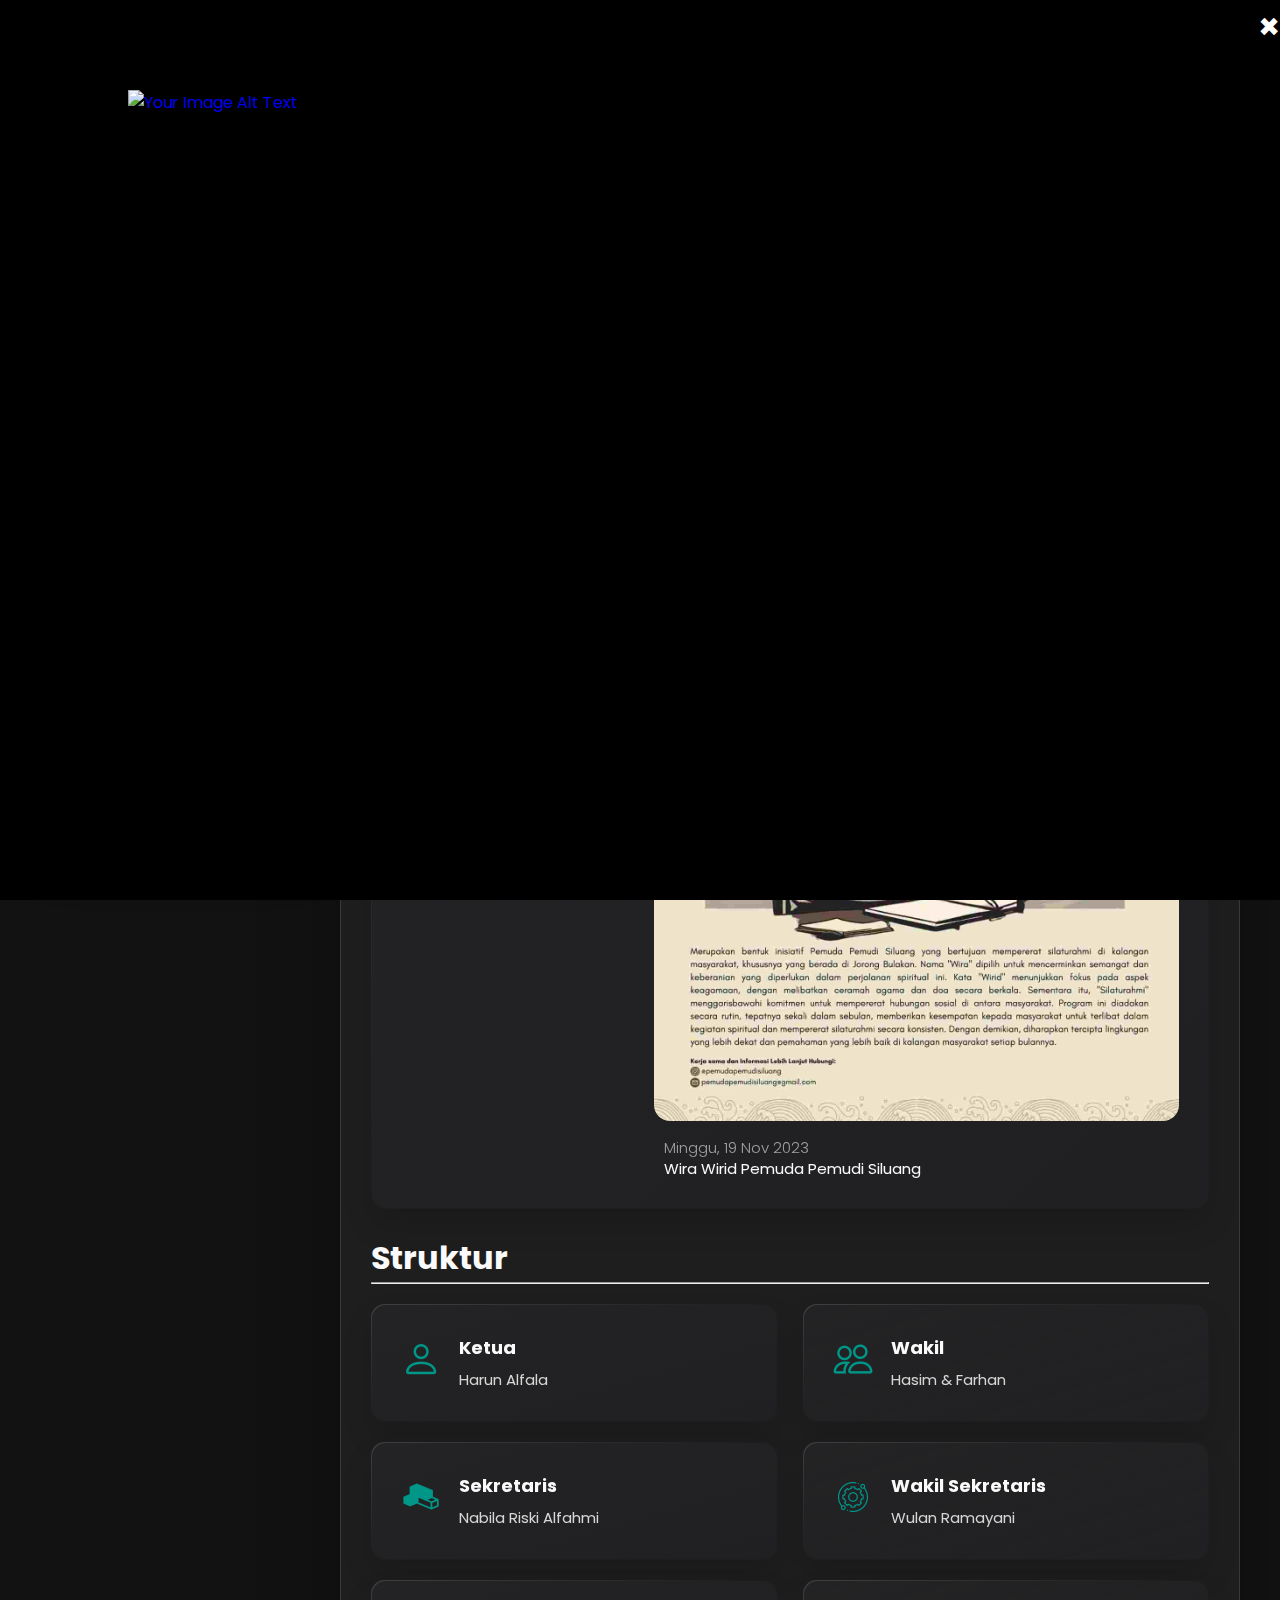
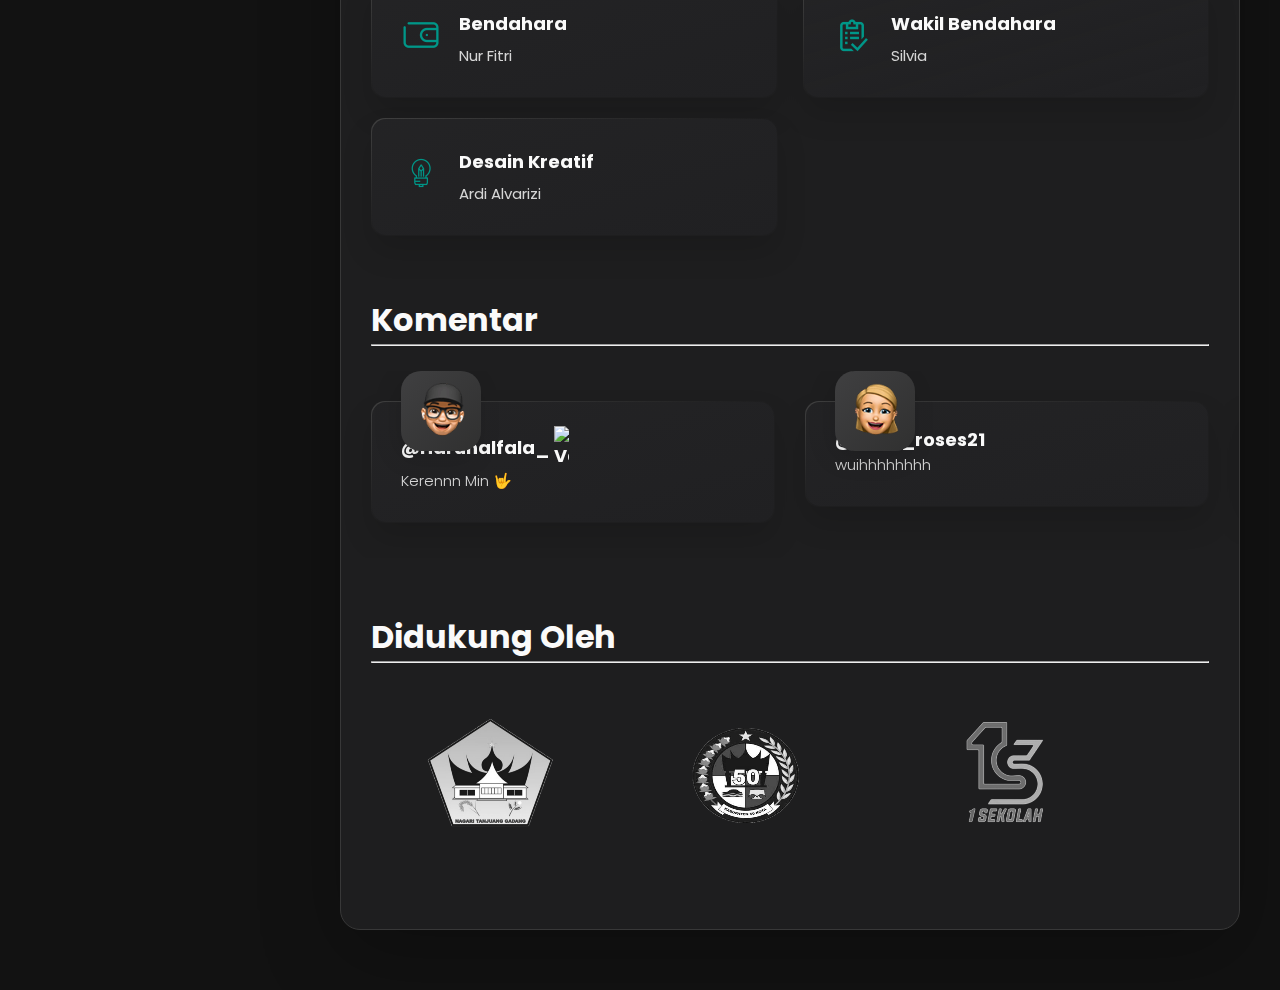
==== index.html @ c139a4d9 "harunalfala_.html" ====
<!DOCTYPE html>
<html lang="id">

<head>
  <meta charset="UTF-8">
  <meta http-equiv="X-UA-Compatible" content="IE=edge">
  <meta name="viewport" content="width=device-width, initial-scale=1.0">
  <title>Pemuda Pemudi Siluang</title>

  <!--
    - favicon
  -->
  <link rel="shortcut icon" href="./assets/images/logo/logo.ico" type="image/x-icon">

  <!--
    - custom css link
  -->
  <link rel="stylesheet" href="./assets/css/style.css">

  <!--
    - google font link
  -->
  <link rel="preconnect" href="https://fonts.googleapis.com">
  <link rel="preconnect" href="https://fonts.gstatic.com" crossorigin>
  <link href="https://fonts.googleapis.com/css2?family=Poppins:wght@300;400;500;600&display=swap" rel="stylesheet">
</head>

<body>


<!-- Create a video container -->
<div id="video-container" class="video-container">

  <!-- Add a close button -->
  <span id="close" class="close">×</span>

  <!-- Add an image element -->
  <a href="https://kitabisa.com/campaign/mss" target="_blank">
    <img id="image" class="image" src="https://blogger.googleusercontent.com/img/b/R29vZ2xl/AVvXsEjjoM3MtsavXMMDBsLrU3olJMRxfwCs9FbHtYDSdLEfMUBSasXCULqJawl7zQAV4ehVbwP7lX6mAVLT-pZHlEn9DMHRvY_udwvd-fEMbJbfWsupduNusrQI5i-x1SAt5EdE39EXW0t0c8a2twGRECP2_u_Gqz6Q2gG975MKR-JcnUDS7ekthEjy_g9DFgbF/s1280/20231102_015417(1).jpg" alt="Your Image Alt Text">
  </a>

</div>


  <!--
    - #MAIN
  -->

  <main>

    <!--
      - #SIDEBAR
    -->

    <aside class="sidebar" data-sidebar>

      <div class="sidebar-info">

        <figure class="avatar-box">
          <img src="./assets/images/logo/my-avatar.png" alt="IMG" width="80">
        </figure>

        <div class="info-content">
          <h1 class="name" title="Pemuda Pemudi Siluang">Pemuda Pemudi Siluang</h1>

          <p class="title">Organisasi Pemuda/i</p>
        </div>

        <button class="info_more-btn" data-sidebar-btn>
          <span>Show Contacts</span>

          <ion-icon name="chevron-down"></ion-icon>
        </button>

      </div>

      <div class="sidebar-info_more">

        <div class="separator"></div>

        <ul class="contacts-list">

          <li class="contact-item">

            <div class="icon-box">
              <ion-icon name="mail-outline"></ion-icon>
            </div>

            <div class="contact-info">
              <p class="contact-title">Email</p>

              <a href="mailto:pemudapemudisiluang@gmail.com" class="contact-link">pemudapemudisiluang@gmail.com</a>
            </div>

          </li>

          <li class="contact-item">

            <div class="icon-box">
              <ion-icon name="phone-portrait-outline"></ion-icon>
            </div>

            <div class="contact-info">
              <p class="contact-title">Contact</p>

              <a href="./assets/contact/contact.html" class="contact-link">Hubungi Kami? Klik disini!</a>
            </div>

          </li>
          
          <li class="contact-item">

            <div class="icon-box">
              <ion-icon name="code-slash"></ion-icon>
            </div>

            <div class="contact-info">
              <p class="contact-title">Version</p>

              <a href="./assets/update/update.html" class="contact-link">v2.4.1</a>
            </div>

          </li>

          <li class="contact-item">

            <div class="icon-box">
              <ion-icon name="location-outline"></ion-icon>
            </div>

            <div class="contact-info">
              <p class="contact-title">Location</p>

              <address>Siluang, Jorong Bulakan</address>
            </div>

          </li>

        </ul>

        <div class="separator"></div>

        <ul class="social-list">

          <li class="social-item">
            <a href="https://facebook.com/groups/164675449954487/" class="social-link">
              <ion-icon name="logo-facebook"></ion-icon>
            </a>
          </li>

          <li class="social-item">
            <a href="https://youtube.com/@PemudaPemudiSiluang?si=8k3tw0oJ8Kp6GWk8" class="social-link">
              <ion-icon name="logo-youtube"></ion-icon>
            </a>
          </li>

          <li class="social-item">
            <a href="https://instagram.com/pemudapemudisiluang" class="social-link">
              <ion-icon name="logo-instagram"></ion-icon>
            </a>
          </li>

        </ul>

      </div>

    </aside>





    <!--
      - #main-content
    -->

    <div class="main-content">

      <!--
        - #NAVBAR
      -->

      <nav class="navbar">

        <ul class="navbar-list">

          <li class="navbar-item">
            <button class="navbar-link  active" data-nav-link>Beranda</button>
          </li>

          <li class="navbar-item">
            <button class="navbar-link" data-nav-link>Visi Misi</button>
          </li>

          <li class="navbar-item">
            <button class="navbar-link" data-nav-link>Kegiatan</button>
          </li>

          <li class="navbar-item">
            <button class="navbar-link" data-nav-link>Donasi</button>
          </li>

          <li class="navbar-item">
            <button class="navbar-link" data-nav-link>Lainnya</button>
          </li>

        </ul>

      </nav>





      <!--
        - #ABOUT
      -->
      
      
      
      
      

      <article class="beranda  active" data-page="beranda">

        <header>
          <h2 class="h2 article-title">About</h2>
        </header>

        <section class="about-text">
          <p>
            Pemuda pemudi siluang adalah sebuah Organisasi kepemudaan yang berada di Dusun Siluang Jorong Bulakan.
          </p>

          <p>
            Organisasi kepemudaan ini bertujuan untuk menyatukan pemuda agar selalu aktif dan bermanfaat bagi masyarat dan orang banyak.
          </p>
        </section>

        <section class="pemuda/i">



      <!--
        - #For You
      -->
      
      
      
      
          <h2 class="h2 testimonials-title">For You!<hr></h2>
          
           <li class="service-item">
<div class="user-info-container">
  <img src="./assets/images/pp/pp-1.png" alt="Profil" class="profile-img" width="50" height="50">
  <div class="admin-info">
    <h4 class="h4 testimonials-item-title" data-testimonials-title>
      @ardialvarizi_
      <span class="verified-icon" data-testimonials-verified>
        <!-- Ganti dengan gambar dari URL -->
        <img src="https://blogger.googleusercontent.com/img/b/R29vZ2xl/AVvXsEiI_rJ5L9jTK00GglwR8ycIaEcqVnMLf2V4DeQzFB8m5sOoaeefIOHOVMP0QLZtciMqWfCm6VJalNUx07ek3a8A_COVObbdsKmipFxbsynEISs7jgnUEczGk9ZGShPoSs2uCNm8FxXmPPa91_UKSUqJ70z7QREYBbLK7gg8SvNlrwzYNGo3XSPT3qkUIjTH/s210/1699880143985.png" alt="Verified">
      </span>
    </h4>
    <!-- Teks Admin -->
    <p class="admin-text">Kreatif</p>
  </div>
  </div><br/>
             
<div class="project-item  active" data-filter-item data-category="keagamaan">
              <a href="assets/post/post-1.html">

                <figure class="project-img">
                  <div class="project-item-icon-box">
                    <ion-icon name="eye-outline"></ion-icon>
                  </div>

                  <img src="./assets/images/thum-1.jpg" alt="brawlhalla" loading="lazy">
                </figure>
              
              <p class="project-category">Minggu, 19 Nov 2023</p>

                <h3 class="project-title">Wira Wirid Pemuda Pemudi Siluang</h3>

              </a></li>
            <br/>
            
            
        <!--
          - service
        -->

        <section class="service">

          <h2 class="h2 service-title">Struktur<hr></h2>

          <ul class="service-list">

            <li class="service-item">

              <div class="service-icon-box">
                <img src="./assets/images/ic/icon-design.png
                " alt="design icon" width="40">
              </div>

              <div class="service-content-box">
                <h4 class="h4 service-item-title">Ketua</h4>

                <p class="service-item-text">
                  Harun Alfala
                </p>
              </div>

            </li>

            <li class="service-item">

              <div class="service-icon-box">
                <img src="./assets/images/ic/icon-dev.png" alt="Web development icon" width="40">
              </div>

              <div class="service-content-box">
                <h4 class="h4 service-item-title">Wakil</h4>

                <p class="service-item-text">
                  Hasim & Farhan
                </p>
              </div>

            </li>

            <li class="service-item">

              <div class="service-icon-box">
                <img src="./assets/images/ic/icon-apn.png" alt="camera icon" width="40">
              </div>

              <div class="service-content-box">
                <h4 class="h4 service-item-title">Sekretaris</h4>

                <p class="service-item-text">
                 Nabila Riski Alfahmi
                </p>
              </div>

            </li>

            <li class="service-item">

              <div class="service-icon-box">
                <img src="./assets/images/ic/iconz-1.png" alt="camera icon" width="40">
              </div>

              <div class="service-content-box">
                <h4 class="h4 service-item-title">Wakil Sekretaris</h4>

                <p class="service-item-text">
                 Wulan Ramayani
                </p>
              </div>

            </li>

            <li class="service-item">

              <div class="service-icon-box">
                <img src="./assets/images/ic/icon-app.png" alt="mobile app icon" width="40">
              </div>

              <div class="service-content-box">
                <h4 class="h4 service-item-title">Bendahara</h4>

                <p class="service-item-text">
                  Nur Fitri
                </p>
              </div>

            </li>
            
            <li class="service-item">

              <div class="service-icon-box">
                <img src="./assets/images/ic/iconz-2.png" alt="mobile app icon" width="40">
              </div>

              <div class="service-content-box">
                <h4 class="h4 service-item-title"> Wakil Bendahara</h4>

                <p class="service-item-text">
                  Silvia
                </p>
              </div>
              
            <li class="service-item">

              <div class="service-icon-box">
                <img src="./assets/images/ic/iconz-3.png" alt="mobile app icon" width="40">
              </div>

              <div class="service-content-box">
                <h4 class="h4 service-item-title">Desain Kreatif</h4>

                <p class="service-item-text">
                  Ardi Alvarizi
                </p>
              </div>

            </li>

            </li>

          </ul>

        </section>
            
            
        <!--
          - Anggota
        -->
        

       
        <!--
          - Komentar
        -->

        <section class="testimonials">
          <br/><h2 class="h2 testimonials-title">Komentar<hr></h2>

          <ul class="testimonials-list has-scrollbar">

<li class="testimonials-item">
  <div class="content-card" data-testimonials-item>
    <figure class="testimonials-avatar-box">
      <img src="./assets/images/pp/pp-1.png" alt="PNG" width="60" data-testimonials-avatar>
    </figure>

    <h4 class="h4 testimonials-item-title" data-testimonials-title>
      @harunalfala_
      <span class="verified-icon" data-testimonials-verified>
        <!-- Ganti dengan gambar dari URL -->
        <img src="https://blogger.googleusercontent.com/img/b/R29vZ2xl/AVvXsEiI_rJ5L9jTK00GglwR8ycIaEcqVnMLf2V4DeQzFB8m5sOoaeefIOHOVMP0QLZtciMqWfCm6VJalNUx07ek3a8A_COVObbdsKmipFxbsynEISs7jgnUEczGk9ZGShPoSs2uCNm8FxXmPPa91_UKSUqJ70z7QREYBbLK7gg8SvNlrwzYNGo3XSPT3qkUIjTH/s210/1699880143985.png" alt="Verified">
      </span>
    </h4>

    <div class="testimonials-text" data-testimonials-text>
      <p>
        Kerennn Min 🤟
      </p>
    </div>
  </div>
</li>
            
            <li class="testimonials-item">
              <div class="content-card" data-testimonials-item>

                <figure class="testimonials-avatar-box">
                  <img src="./assets/images/pp/pp-2.png" alt="PNG" width="60" data-testimonials-avatar>
                </figure>

                <h4 class="h4 testimonials-item-title" data-testimonials-title>@ivory_roses21</h4>

                <div class="testimonials-text" data-testimonials-text>
                  <p>
                     wuihhhhhhhh
                  </p>
                </div>

              </div>
            </li>

            <li class="testimonials-item">
              <div class="content-card" data-testimonials-item>

                <figure class="testimonials-avatar-box">
                  <img src="./assets/images/pp/pp-3.png" alt="JPG" width="60" data-testimonials-avatar>
                </figure>

                <h4 class="h4 testimonials-item-title" data-testimonials-title>@fitriiiyy__</h4>

                <div class="testimonials-text" data-testimonials-text>
                  <p>
                    yo sontiang ketuaa yaa
                  </p>
                </div>

              </div>
            </li>

            <li class="testimonials-item">
              <div class="content-card" data-testimonials-item>

                <figure class="testimonials-avatar-box">
                  <img src="./assets/images/pp/pp-4.png" alt="PNG" width="60" data-testimonials-avatar>
                </figure>

                <h4 class="h4 testimonials-item-title" data-testimonials-title>@akunfake</h4>

                <div class="testimonials-text" data-testimonials-text>
                  <p>
                   Welplayed
                  </p>
                </div>

              </div>
            </li>

          </ul>

        </section>


        <!--
          - testimonials modal
        -->

        <div class="modal-container" data-modal-container>

          <div class="overlay" data-overlay></div>

          <section class="testimonials-modal">

            <button class="modal-close-btn" data-modal-close-btn>
              <ion-icon name="close-outline"></ion-icon>
            </button>

            <div class="modal-img-wrapper">
              <figure class="modal-avatar-box">
                <img src="./assets/images/avatar-1.png" alt="Daniel lewis" width="80" data-modal-img>
              </figure>

              <img src="./assets/images/icon-quote.svg" alt="quote icon">
            </div>

            <div class="modal-content">

              <h4 class="h3 modal-title" data-modal-title>Daniel lewis</h4>

              <time datetime="2021-06-14">12 Nov, 2023</time>

              <div data-modal-text>
                <p>
                  Richard was hired to create a coporate identity. We were very pleased with the work done. She has a
                  lot of experience
                  and is very concerned about the needs of client. Lorem ipsum dolor sit amet, ullamcous cididt
                  consectetur adipiscing
                  elit, seds do et eiusmod tempor incididunt ut laborels dolore magnarels alia.
                </p>
              </div>

            </div>

          </section>

        </div>


        <!--
          - Didukung Oleh
        -->

        <section class="clients"><br/>
          <h2 class="h2 clients-title">Didukung Oleh<hr></h2>

          <ul class="clients-list has-scrollbar">

            <li class="clients-item">
              <a href="https://tanjuanggadang-limapuluhkotakab.desa.id/">
                <img src="./assets/images/go/logo-1-color.png" alt="client logo">
              </a>
            </li>

            <li class="clients-item">
              <a href="https://bkpsdm.limapuluhkotakab.go.id/">
                <img src="./assets/images/go/logo-2-color.png" alt="client logo">
              </a>
            </li>

            <li class="clients-item">
              <a href="https://1sekolah.com">
                <img src="./assets/images/go/logo-3-color.png" alt="client logo">
              </a>
            </li>

              </a>
            </li>

          </ul>

        </section>

      </article>




      <!--
        - #RESUME
      -->

      <article class="visi misi" data-page="visi misi">

        <header>
          <h2 class="h2 article-title">Visi & Misi</h2>
        </header>

        <section class="timeline">

          <div class="title-wrapper">
            <div class="icon-box">
              <ion-icon name="book-outline"></ion-icon>
            </div>

            <h3 class="h3">Visi</h3>
          </div>

          <ol class="timeline-list">

            <li class="timeline-item">

              <h4 class="h4 timeline-item-title">Berkarakter, Daya Saing, dan Berbudaya.</h4>

              <p class="timeline-text">
              Terwujudnya pemuda pemudi Indonesia yang berkarakter, berdaya saing, dan berbudaya, yang mampu berperan aktif dalam pembangunan bangsa dan negara.
              </p>

            </li>
    
          </ol>

        </section>

        <section class="timeline">

          <div class="title-wrapper">
            <div class="icon-box">
              <ion-icon name="book-outline"></ion-icon>
            </div>

            <h3 class="h3">Misi</h3>
          </div>

          <ol class="timeline-list">

            <li class="timeline-item">

              <h4 class="h4 timeline-item-title">Meningkatkan keimanan dan ketakwaan kepada Tuhan Yang Maha Esa</h4>

              <p class="timeline-text">
                Pemuda pemudi yang beriman dan bertakwa akan memiliki landasan moral yang kuat untuk menjalani kehidupannya. Mereka akan memiliki nilai-nilai luhur, seperti kejujuran, tanggung jawab, dan cinta kasih.
              </p>

            </li>

            <li class="timeline-item">

              <h4 class="h4 timeline-item-title">Mengembangkan potensi diri dan berdaya saing</h4>

              <p class="timeline-text">
                Pemuda pemudi yang memiliki potensi diri yang berkembang akan memiliki kemampuan dan keterampilan yang dibutuhkan untuk menghadapi tantangan di masa depan. Mereka akan mampu bersaing secara global dan memberikan kontribusi positif bagi bangsa dan negara.
              </p>

            </li>

            <li class="timeline-item">

              <h4 class="h4 timeline-item-title">Mempererat persatuan dan kesatuan bangsa</h4>

              <p class="timeline-text">
                Pemuda pemudi yang bersatu akan mampu mewujudkan cita-cita bangsa. Mereka akan saling menghormati dan menghargai perbedaan, serta bekerja sama untuk membangun bangsa yang kuat dan sejahtera.
              </p>

            </li>

          </ol>

        </section>

        <section class="skill">

          <h3 class="h3 skills-title">Dukungan</h3>

          <ul class="skills-list content-card">

            <li class="skills-item">

              <div class="title-wrapper">
                <h5 class="h5">Anak-Anak</h5>
                <data value="20">20%</data>
              </div>

              <div class="skill-progress-bg">
                <div class="skill-progress-fill" style="width: 20%;"></div>
              </div>

            </li>

            <li class="skills-item">

              <div class="title-wrapper">
                <h5 class="h5">Pemuda/i</h5>
                <data value="85">85%</data>
              </div>

              <div class="skill-progress-bg">
                <div class="skill-progress-fill" style="width: 85%;"></div>
              </div>

            </li>

            <li class="skills-item">

              <div class="title-wrapper">
                <h5 class="h5">Orang Tua</h5>
                <data value="90">78%</data>
              </div>

              <div class="skill-progress-bg">
                <div class="skill-progress-fill" style="width: 78%;"></div>
              </div>

            </li>

            <li class="skills-item">

              <div class="title-wrapper">
                <h5 class="h5">Lainnya</h5>
                <data value="50">90%</data>
              </div>

              <div class="skill-progress-bg">
                <div class="skill-progress-fill" style="width: 90%;"></div>
              </div>

            </li>

          </ul>

        </section>

      </article>


      <!--
        - #PORTFOLIO
      -->

      <article class="kegiatan" data-page="kegiatan">

        <header>
          <h2 class="h2 article-title">Kegiatan</h2>
        </header>

        <section class="projects">

          <ul class="filter-list">

            <li class="filter-item">
              <button class="active" data-filter-btn>All</button>
            </li>

            <li class="filter-item">
              <button data-filter-btn>Pemuda/i</button>
            </li>

            <li class="filter-item">
              <button data-filter-btn>Keagamaan</button>
            </li>

            <li class="filter-item">
              <button data-filter-btn>Lainnya</button>
            </li>

          </ul>

          <div class="filter-select-box">

            <button class="filter-select" data-select>

              <div class="select-value" data-selecct-value>Select category</div>

              <div class="select-icon">
                <ion-icon name="chevron-down"></ion-icon>
              </div>

            </button>

            <ul class="select-list">

              <li class="select-item">
                <button data-select-item>All</button>
              </li>

              <li class="select-item">
                <button data-select-item>Pemuda/i</button>
              </li>

              <li class="select-item">
                <button data-select-item>Keagamaan</button>
              </li>

              <li class="select-item">
                <button data-select-item>Lainnya</button>
              </li>

            </ul>

          </div>

          <ul class="project-list">

            <li class="project-item  active" data-filter-item data-category="keagamaan">
              <a href="./assets/post/post-2.html">
<div class="user-info-container">
  <img src="./assets/images/pp/pp-2.png" alt="Profil" class="profile-img" width="50" height="50">
  <div class="admin-info">
    <h4 class="h4 testimonials-item-title" data-testimonials-title>
      @_wwulannn
      <span class="verified-icon" data-testimonials-verified>
        <!-- Ganti dengan gambar dari URL -->
        <img src="https://blogger.googleusercontent.com/img/b/R29vZ2xl/AVvXsEiI_rJ5L9jTK00GglwR8ycIaEcqVnMLf2V4DeQzFB8m5sOoaeefIOHOVMP0QLZtciMqWfCm6VJalNUx07ek3a8A_COVObbdsKmipFxbsynEISs7jgnUEczGk9ZGShPoSs2uCNm8FxXmPPa91_UKSUqJ70z7QREYBbLK7gg8SvNlrwzYNGo3XSPT3qkUIjTH/s210/1699880143985.png" alt="Verified">
      </span>
    </h4>

    <!-- Teks Admin -->
    <p class="admin-text">Admin</p>
  </div>
  </div><br/>
                <figure class="project-img">
                  <div class="project-item-icon-box">
                    <ion-icon name="eye-outline"></ion-icon>
                  </div>

                  <img src="./assets/thum/thum-4.jpg" alt="brawlhalla" loading="lazy">
                </figure>
              
              <p class="project-category">Keagamaaan</p>

                <h3 class="project-title">Wira Wirid Silaturahmi</h3>

              </a>
            </li>

            <li class="project-item  active" data-filter-item data-category="keagamaan">
              <a href="./assets/images/project-4.png">
<div class="user-info-container">
  <img src="./assets/images/pp/pp-1.png" alt="Profil" class="profile-img" width="50" height="50">
  <div class="admin-info">
    <h4 class="h4 testimonials-item-title" data-testimonials-title>
      @harunalfala_
      <span class="verified-icon" data-testimonials-verified>
        <!-- Ganti dengan gambar dari URL -->
        <img src="https://blogger.googleusercontent.com/img/b/R29vZ2xl/AVvXsEiI_rJ5L9jTK00GglwR8ycIaEcqVnMLf2V4DeQzFB8m5sOoaeefIOHOVMP0QLZtciMqWfCm6VJalNUx07ek3a8A_COVObbdsKmipFxbsynEISs7jgnUEczGk9ZGShPoSs2uCNm8FxXmPPa91_UKSUqJ70z7QREYBbLK7gg8SvNlrwzYNGo3XSPT3qkUIjTH/s210/1699880143985.png" alt="Verified">
      </span>
    </h4>

    <!-- Teks Admin -->
    <p class="admin-text">Admin</p>
  </div>
  </div><br/>
                <figure class="project-img">
                  <div class="project-item-icon-box">
                    <ion-icon name="eye-outline"></ion-icon>
                  </div>

                  <img src="./assets/images/project-4.png" alt="brawlhalla" loading="lazy">
                </figure>
              
              <p class="project-category">Keagamaaan</p>

                <h3 class="project-title">Lomba Sholat+Doa (anak-anak) & MTQ Lansia (+40 Tahun)</h3>

              </a>
            </li>

                        <li class="project-item  active" data-filter-item data-category="pemuda/i">
              <a href="./assets/thum/thum-3.jpg">
<div class="user-info-container">
  <img src="./assets/images/pp/pp-2.png" alt="Profil" class="profile-img" width="50" height="50">
  <div class="admin-info">
    <h4 class="h4 testimonials-item-title" data-testimonials-title>
      @fitriiiyy__
      <span class="verified-icon" data-testimonials-verified>
        <!-- Ganti dengan gambar dari URL -->
        <img src="https://blogger.googleusercontent.com/img/b/R29vZ2xl/AVvXsEiI_rJ5L9jTK00GglwR8ycIaEcqVnMLf2V4DeQzFB8m5sOoaeefIOHOVMP0QLZtciMqWfCm6VJalNUx07ek3a8A_COVObbdsKmipFxbsynEISs7jgnUEczGk9ZGShPoSs2uCNm8FxXmPPa91_UKSUqJ70z7QREYBbLK7gg8SvNlrwzYNGo3XSPT3qkUIjTH/s210/1699880143985.png" alt="Verified">
      </span>
    </h4>

    <!-- Teks Admin -->
    <p class="admin-text">Admin</p>
  </div>
  </div><br/>
                <figure class="project-img">
                  <div class="project-item-icon-box">
                    <ion-icon name="eye-outline"></ion-icon>
                  </div>

                  <img src="./assets/thum/thum-3.jpg" alt="brawlhalla" loading="lazy">
                </figure>
              
              <p class="project-category">Pemuda/i</p>

                <h3 class="project-title">Wirid Pengajian 22 Agustus 2023</h3>

              </a>
            </li>
            
            <li class="project-item  active" data-filter-item data-category="keagamaan">
              <a href="./assets/thum/thum-4.jpg">
<div class="user-info-container">
  <img src="./assets/images/pp/pp-2.png" alt="Profil" class="profile-img" width="50" height="50">
  <div class="admin-info">
    <h4 class="h4 testimonials-item-title" data-testimonials-title>
      @siilviaa__
      <span class="verified-icon" data-testimonials-verified>
        <!-- Ganti dengan gambar dari URL -->
        <img src="https://blogger.googleusercontent.com/img/b/R29vZ2xl/AVvXsEiI_rJ5L9jTK00GglwR8ycIaEcqVnMLf2V4DeQzFB8m5sOoaeefIOHOVMP0QLZtciMqWfCm6VJalNUx07ek3a8A_COVObbdsKmipFxbsynEISs7jgnUEczGk9ZGShPoSs2uCNm8FxXmPPa91_UKSUqJ70z7QREYBbLK7gg8SvNlrwzYNGo3XSPT3qkUIjTH/s210/1699880143985.png" alt="Verified">
      </span>
    </h4>

    <!-- Teks Admin -->
    <p class="admin-text">Admin</p>
  </div>
  </div><br/>
                <figure class="project-img">
                  <div class="project-item-icon-box">
                    <ion-icon name="eye-outline"></ion-icon>
                  </div>

                  <img src="./assets/thum/thum-4.jpg" alt="brawlhalla" loading="lazy">
                </figure>
              
              <p class="project-category">Keagamaaan</p>

                <h3 class="project-title">Tournament ML 17 Agustus 2023</h3>

              </a>
            </li>

            <li class="project-item  active" data-filter-item data-category="keagamaan">
              <a href="./assets/images/project-9.jpg">
<div class="user-info-container">
  <img src="./assets/images/pp/pp-2.png" alt="Profil" class="profile-img" width="50" height="50">
  <div class="admin-info">
    <h4 class="h4 testimonials-item-title" data-testimonials-title>
      @ivory_roses21
      <span class="verified-icon" data-testimonials-verified>
        <!-- Ganti dengan gambar dari URL -->
        <img src="https://blogger.googleusercontent.com/img/b/R29vZ2xl/AVvXsEiI_rJ5L9jTK00GglwR8ycIaEcqVnMLf2V4DeQzFB8m5sOoaeefIOHOVMP0QLZtciMqWfCm6VJalNUx07ek3a8A_COVObbdsKmipFxbsynEISs7jgnUEczGk9ZGShPoSs2uCNm8FxXmPPa91_UKSUqJ70z7QREYBbLK7gg8SvNlrwzYNGo3XSPT3qkUIjTH/s210/1699880143985.png" alt="Verified">
      </span>
    </h4>

    <!-- Teks Admin -->
    <p class="admin-text">Admin</p>
  </div>
  </div><br/>
                <figure class="project-img">
                  <div class="project-item-icon-box">
                    <ion-icon name="eye-outline"></ion-icon>
                  </div>

                  <img src="./assets/images/project-9.jpg" alt="task manager" loading="lazy">
                </figure>
          
                <p class="project-category">Keagamaan</p>

                <h3 class="project-title">Ramadhan 2023</h3>

              </a>
            </li>

            <li class="project-item  active" data-filter-item data-category="lainnya">
              <a href="./assets/images/project-1.jpg">
<div class="user-info-container">
  <img src="./assets/images/pp/pp-1.png" alt="Profil" class="profile-img" width="50" height="50">
  <div class="admin-info">
    <h4 class="h4 testimonials-item-title" data-testimonials-title>
      @harunalfala_
      <span class="verified-icon" data-testimonials-verified>
        <!-- Ganti dengan gambar dari URL -->
        <img src="https://blogger.googleusercontent.com/img/b/R29vZ2xl/AVvXsEiI_rJ5L9jTK00GglwR8ycIaEcqVnMLf2V4DeQzFB8m5sOoaeefIOHOVMP0QLZtciMqWfCm6VJalNUx07ek3a8A_COVObbdsKmipFxbsynEISs7jgnUEczGk9ZGShPoSs2uCNm8FxXmPPa91_UKSUqJ70z7QREYBbLK7gg8SvNlrwzYNGo3XSPT3qkUIjTH/s210/1699880143985.png" alt="Verified">
      </span>
    </h4>

    <!-- Teks Admin -->
    <p class="admin-text">Admin</p>
  </div>
  </div><br/>
                <figure class="project-img">
                  <div class="project-item-icon-box">
                    <ion-icon name="eye-outline"></ion-icon>
                  </div>

                  <img src="./assets/images/project-1.jpg" alt="finance" loading="lazy">
                </figure>
                
                <p class="project-category">Lainnya</p>

                <h3 class="project-title">Kondangan ke alumni pemudi</h3>

              </a>
            </li>

<li class="project-item  active" data-filter-item data-category="pemuda/i">
              <a href="./assets/images/project-3.jpg">
<div class="user-info-container">
  <img src="./assets/images/pp/pp-1.png" alt="Profil" class="profile-img" width="50" height="50">
  <div class="admin-info">
    <h4 class="h4 testimonials-item-title" data-testimonials-title>
      @harunalfala_
      <span class="verified-icon" data-testimonials-verified>
        <!-- Ganti dengan gambar dari URL -->
        <img src="https://blogger.googleusercontent.com/img/b/R29vZ2xl/AVvXsEiI_rJ5L9jTK00GglwR8ycIaEcqVnMLf2V4DeQzFB8m5sOoaeefIOHOVMP0QLZtciMqWfCm6VJalNUx07ek3a8A_COVObbdsKmipFxbsynEISs7jgnUEczGk9ZGShPoSs2uCNm8FxXmPPa91_UKSUqJ70z7QREYBbLK7gg8SvNlrwzYNGo3XSPT3qkUIjTH/s210/1699880143985.png" alt="Verified">
      </span>
    </h4>

    <!-- Teks Admin -->
    <p class="admin-text">Admin</p>
  </div>
  </div><br/>
                <figure class="project-img">
                  <div class="project-item-icon-box">
                    <ion-icon name="eye-outline"></ion-icon>
                  </div>

                  <img src="./assets/images/project-3.jpg" alt="fundo" loading="lazy">
                </figure>
                
                <p class="project-category">Pemuda/i</p>

                <h3 class="project-title">17 Agustus 2023</h3>

              </a>
            </li>
            
            <li class="project-item  active" data-filter-item data-category="keagamaan">
              <a href="./assets/images/project-8.jpg">
<div class="user-info-container">
  <img src="./assets/images/pp/pp-1.png" alt="Profil" class="profile-img" width="50" height="50">
  <div class="admin-info">
    <h4 class="h4 testimonials-item-title" data-testimonials-title>
      @harunalfala_
      <span class="verified-icon" data-testimonials-verified>
        <!-- Ganti dengan gambar dari URL -->
        <img src="https://blogger.googleusercontent.com/img/b/R29vZ2xl/AVvXsEiI_rJ5L9jTK00GglwR8ycIaEcqVnMLf2V4DeQzFB8m5sOoaeefIOHOVMP0QLZtciMqWfCm6VJalNUx07ek3a8A_COVObbdsKmipFxbsynEISs7jgnUEczGk9ZGShPoSs2uCNm8FxXmPPa91_UKSUqJ70z7QREYBbLK7gg8SvNlrwzYNGo3XSPT3qkUIjTH/s210/1699880143985.png" alt="Verified">
      </span>
    </h4>

    <!-- Teks Admin -->
    <p class="admin-text">Admin</p>
  </div>
  </div><br/>
                <figure class="project-img">
                  <div class="project-item-icon-box">
                    <ion-icon name="eye-outline"></ion-icon>
                  </div>
                  <img src="./assets/images/project-8.jpg" alt="task manager" loading="lazy">
                </figure>
                
                <p class="project-category">Keagamaan</p>

                <h3 class="project-title">Wirid Pengajian _/_/_</h3>
                
              </a>
            </li>
            
            <div class="popup-container" onclick="window.location.href='./assets/idx/idx.html'">
        +
    </div>


          </ul>

        </section>

      </article>






      <!--
        - #BLOG
      -->







      <article class="donasi" data-page="donasi">

        <header>
          <h2 class="h2 article-title">Donasi</h2>
        </header>

        <section class="blog-posts">

          <ul class="blog-posts-list">

<div class="user-info-container">
  <img src="./assets/images/pp/pp-1.png" alt="Profil" class="profile-img" width="50" height="50">
  <div class="admin-info">
    <h4 class="h4 testimonials-item-title" data-testimonials-title>
      @harunalfala_
      <span class="verified-icon" data-testimonials-verified>
        <!-- Ganti dengan gambar dari URL -->
        <img src="https://blogger.googleusercontent.com/img/b/R29vZ2xl/AVvXsEiI_rJ5L9jTK00GglwR8ycIaEcqVnMLf2V4DeQzFB8m5sOoaeefIOHOVMP0QLZtciMqWfCm6VJalNUx07ek3a8A_COVObbdsKmipFxbsynEISs7jgnUEczGk9ZGShPoSs2uCNm8FxXmPPa91_UKSUqJ70z7QREYBbLK7gg8SvNlrwzYNGo3XSPT3qkUIjTH/s210/1699880143985.png" alt="Verified">
      </span>
    </h4>

    <!-- Teks Admin -->
    <p class="admin-text">Admin</p>
  </div>
  </div>


            <li class="blog-post-item">
  <a href="https://kitabisa.com/campaign/mss">

    <figure class="blog-banner-box">
      <img src="./assets/images/blog-1.jpg" alt="Sedekah Jariyah" loading="lazy">
    </figure>

    <div class="blog-content">

      <div class="blog-meta">
        <p class="blog-category">Donasi</p>

        <span class="dot"></span>

        <time datetime="2023-11-13">Nov 13, 2023</time>
      </div>

      <h3 class="h3 blog-item-title">Pembangunan Musholla</h3>

      <p class="blog-text">
        Bantu Proses pembangunan Musholla Sholihin Siluang
      </p>

    </div>

  </a>
</li>

          </ul>

        </section>

      </article>





      <!--
        - #CONTACT
      -->

      <article class="lainnya" data-page="lainnya">

        <header>
          <h2 class="h2 article-title">Games</h2>
        </header>
      
        <section class="contact-form">

          <h3 class="h3 article">Comming Soon!</h3>

        </section>

      </article>

    </div>

  </main>






  <!--
    - custom js link
  -->
  <script src="./assets/js/script.js"></script>

  <!--
    - ionicon link
  -->
  <script type="module" src="https://unpkg.com/ionicons@5.5.2/dist/ionicons/ionicons.esm.js"></script>
  <script nomodule src="https://unpkg.com/ionicons@5.5.2/dist/ionicons/ionicons.js"></script>

<script>
// Get the video container element
var videoContainer = document.getElementById("video-container");

// Get the close button element
var close = document.getElementById("close");

// Get the image element
var image = document.getElementById("image");

// Check if the ad has already been viewed by this IP
if (localStorage.getItem("adViewed") !== "true") {
  // Add a click event listener to the image
  image.addEventListener("click", function() {
    // Set the ad as viewed for this IP
    localStorage.setItem("adViewed", "true");

    // Open the link when the image is clicked
    window.open("your_target_link", "_blank");
  });
}

// Add a click event listener to the close button
close.addEventListener("click", function() {
  // Hide the video container
  videoContainer.style.display = "none";
});
</script>

</body>

            </html>
---- assets/css/style.css ----
/*-----------------------------------*\
  #style.css
\*-----------------------------------*/


/**
 * copyright 2022 @codewithsadee
 */





/*-----------------------------------*\
  #CUSTOM PROPERTY
\*-----------------------------------*/

:root {

  /**
   * colors
   */

  /* gradient */

  --bg-gradient-onyx: linear-gradient(
    to bottom right, 
    hsl(240, 1%, 25%) 3%, 
    hsl(0, 0%, 19%) 97%
  );
  --bg-gradient-jet: linear-gradient(
    to bottom right, 
    hsla(240, 1%, 18%, 0.251) 0%, 
    hsla(240, 2%, 11%, 0) 100%
  ), hsl(240, 2%, 13%);
  --bg-gradient-yellow-1: linear-gradient(
    to bottom right, 
    hsl(45, 100%, 71%) 0%, 
    hsla(36, 100%, 69%, 0) 50%
  );
  --bg-gradient-yellow-2: linear-gradient(
    135deg, 
    hsla(45, 100%, 71%, 0.251) 0%, 
    hsla(35, 100%, 68%, 0) 59.86%
  ), hsl(240, 2%, 13%);
  --border-gradient-onyx: linear-gradient(
    to bottom right, 
    hsl(0, 0%, 25%) 0%, 
    hsla(0, 0%, 25%, 0) 50%
  );
  --text-gradient-yellow: linear-gradient(
    to right, 
    hsl(45, 100%, 72%), 
    hsl(35, 100%, 68%)
  );

  /* solid */

  --jet: hsl(0, 0%, 22%);
  --onyx: hsl(240, 1%, 17%);
  --eerie-black-1: hsl(240, 2%, 13%);
  --eerie-black-2: hsl(240, 2%, 12%);
  --smoky-black: hsl(0, 0%, 7%);
  --white-1: hsl(0, 0%, 100%);
  --white-2: hsl(0, 0%, 98%);
  --orange-yellow-crayola: hsl(45, 100%, 72%);
  --vegas-gold: hsl(45, 54%, 58%);
  --light-gray: hsl(0, 0%, 84%);
  --light-gray-70: hsla(0, 0%, 84%, 0.7);
  --bittersweet-shimmer: hsl(0, 43%, 51%);

  /**
   * typography
   */

  /* font-family */
  --ff-poppins: 'Poppins', sans-serif;

  /* font-size */
  --fs-1: 24px;
  --fs-2: 18px;
  --fs-3: 17px;
  --fs-4: 16px;
  --fs-5: 15px;
  --fs-6: 14px;
  --fs-7: 13px;
  --fs-8: 11px;

  /* font-weight */
  --fw-300: 300;
  --fw-400: 400;
  --fw-500: 500;
  --fw-600: 600;

  /**
   * shadow
   */
  
  --shadow-1: -4px 8px 24px hsla(0, 0%, 0%, 0.25);
  --shadow-2: 0 16px 30px hsla(0, 0%, 0%, 0.25);
  --shadow-3: 0 16px 40px hsla(0, 0%, 0%, 0.25);
  --shadow-4: 0 25px 50px hsla(0, 0%, 0%, 0.15);
  --shadow-5: 0 24px 80px hsla(0, 0%, 0%, 0.25);

  /**
   * transition
   */

  --transition-1: 0.25s ease;
  --transition-2: 0.5s ease-in-out;

}





/*-----------------------------------*\
  #RESET
\*-----------------------------------*/

*, *::before, *::after {
  margin: 0;
  padding: 0;
  box-sizing: border-box;
}

a { text-decoration: none; }

li { list-style: none; }

img, ion-icon, a, button, time, span { display: block; }

button {
  font: inherit;
  background: none;
  border: none;
  text-align: left;
  cursor: pointer;
}

input, textarea {
  display: block;
  width: 100%;
  background: none;
  font: inherit;
}

::selection {
  background: var(--orange-yellow-crayola);
  color: var(--smoky-black);
}

:focus { outline-color: var(--orange-yellow-crayola); }

html { font-family: var(--ff-poppins); }

body { background: var(--smoky-black); }





/*-----------------------------------*\
  #REUSED STYLE
\*-----------------------------------*/

.sidebar,
article {
  background: var(--eerie-black-2);
  border: 1px solid var(--jet);
  border-radius: 20px;
  padding: 15px;
  box-shadow: var(--shadow-1);
  z-index: 1;
}

.separator {
  width: 100%;
  height: 1px;
  background: var(--jet);
  margin: 16px 0;
}

.icon-box {
  position: relative;
  background: var(--border-gradient-onyx);
  width: 30px;
  height: 30px;
  border-radius: 8px;
  display: flex;
  justify-content: center;
  align-items: center;
  font-size: 16px;
  color: var(--orange-yellow-crayola);
  box-shadow: var(--shadow-1);
  z-index: 1;
}

.icon-box::before {
  content: "";
  position: absolute;
  inset: 1px;
  background: var(--eerie-black-1);
  border-radius: inherit;
  z-index: -1;
}

.icon-box ion-icon { --ionicon-stroke-width: 35px; }

article { display: none; }

article.active {
  display: block;
  animation: fade 0.5s ease backwards;
}

@keyframes fade {
  0% { opacity: 0; }
  100% { opacity: 1; }
}

.h2,
.h3,
.h4,
.h5 {
  color: var(--white-2);
  text-transform: capitalize;
}

.h2 { font-size: var(--fs-1); }

.h3 { font-size: var(--fs-2); }

.h4 { font-size: var(--fs-4); }

.h5 {
  font-size: var(--fs-7);
  font-weight: var(--fw-500);
}

.article-title {
  position: relative;
  padding-bottom: 7px;
}

.article-title::after {
  content: "";
  position: absolute;
  bottom: 0;
  left: 0;
  width: 30px;
  height: 3px;
  background: var(--text-gradient-yellow);
  border-radius: 3px;
}

.has-scrollbar::-webkit-scrollbar {
  width: 5px; /* for vertical scrollbar */
  height: 5px; /* for horizontal scrollbar */
}

.has-scrollbar::-webkit-scrollbar-track {
  background: var(--onyx);
  border-radius: 5px;
}

.has-scrollbar::-webkit-scrollbar-thumb {
  background: var(--orange-yellow-crayola);
  border-radius: 5px;
}

.has-scrollbar::-webkit-scrollbar-button { width: 20px; }

.content-card {
  position: relative;
  background: var(--border-gradient-onyx);
  padding: 15px;
  padding-top: 45px;
  border-radius: 14px;
  box-shadow: var(--shadow-2);
  cursor: pointer;
  z-index: 1;
}

.content-card::before {
  content: "";
  position: absolute;
  inset: 1px;
  background: var(--bg-gradient-jet);
  border-radius: inherit;
  z-index: -1;
}





/*-----------------------------------*\
  #MAIN
\*-----------------------------------*/

main {
  margin: 15px 12px;
  margin-bottom: 75px;
  min-width: 259px;
}





/*-----------------------------------*\
  #SIDEBAR
\*-----------------------------------*/

.sidebar {
  margin-bottom: 15px;
  max-height: 112px;
  overflow: hidden;
  transition: var(--transition-2);
}

.sidebar.active { max-height: 405px; }

.sidebar-info {
  position: relative;
  display: flex;
  justify-content: flex-start;
  align-items: center;
  gap: 15px;
}

.avatar-box {
  background: var(--bg-gradient-onyx);
  border-radius: 20px;
}

.info-content .name {
  color: var(--white-2);
  font-size: var(--fs-3);
  font-weight: var(--fw-500);
  letter-spacing: -0.25px;
  margin-bottom: 10px;
}

.info-content .title {
  color: var(--white-1);
  background: var(--onyx);
  font-size: var(--fs-8);
  font-weight: var(--fw-300);
  width: max-content;
  padding: 3px 12px;
  border-radius: 8px;
}

.info_more-btn {
  position: absolute;
  top: -15px;
  right: -15px;
  border-radius: 0 15px;
  font-size: 13px;
  color: var(--orange-yellow-crayola);
  background: var(--border-gradient-onyx);
  padding: 10px;
  box-shadow: var(--shadow-2);
  transition: var(--transition-1);
  z-index: 1;
}

.info_more-btn::before {
  content: "";
  position: absolute;
  inset: 1px;
  border-radius: inherit;
  background: var(--bg-gradient-jet);
  transition: var(--transition-1);
  z-index: -1;
}

.info_more-btn:hover,
.info_more-btn:focus { background: var(--bg-gradient-yellow-1); }

.info_more-btn:hover::before,
.info_more-btn:focus::before { background: var(--bg-gradient-yellow-2); }

.info_more-btn span { display: none; }

.sidebar-info_more {
  opacity: 0;
  visibility: hidden;
  transition: var(--transition-2);
}

.sidebar.active .sidebar-info_more {
  opacity: 1;
  visibility: visible;
}

.contacts-list {
  display: grid;
  grid-template-columns: 1fr;
  gap: 16px;
}

.contact-item {
  min-width: 100%;
  display: flex;
  align-items: center;
  gap: 16px;
}

.contact-info {
  max-width: calc(100% - 46px);
  width: calc(100% - 46px);
}

.contact-title {
  color: var(--light-gray-70);
  font-size: var(--fs-8);
  text-transform: uppercase;
  margin-bottom: 2px;
}

.contact-info :is(.contact-link, time, address) {
  color: var(--white-2);
  font-size: var(--fs-7);
}

.contact-info address { font-style: normal; }

.social-list {
  display: flex;my-avatar.png
  justify-content: flex-start;
  align-items: center;
  gap: 15px;
  padding-bottom: 4px;
  padding-left: 7px;
}

.social-item .social-link {
  color: var(--light-gray-70);
  font-size: 18px;
}


.social-item .social-link:hover { color: var(--light-gray); }





/*-----------------------------------*\
  #NAVBAR
\*-----------------------------------*/

.navbar {
  position: fixed;
  bottom: 0;
  left: 0;
  width: 100%;
  background: hsla(240, 1%, 17%, 0.75);
  backdrop-filter: blur(10px);
  border: 1px solid var(--jet);
  border-radius: 12px 12px 0 0;
  box-shadow: var(--shadow-2);
  z-index: 5;
}

.navbar-list {
  display: flex;
  flex-wrap: wrap;
  justify-content: center;
  align-items: center;
  padding: 0 10px;
}

.navbar-link {
  color: var(--light-gray);
  font-size: var(--fs-8);
  padding: 20px 7px;
  transition: color var(--transition-1);
}

.navbar-link:hover,
.navbar-link:focus { color: var(--light-gray-70); }

.navbar-link.active { color: var(--orange-yellow-crayola); }





/*-----------------------------------*\
  #ABOUT
\*-----------------------------------*/

.about .article-title { margin-bottom: 15px; }

.about-text {
  color: var(--light-gray);
  font-size: var(--fs-6);
  font-weight: var(--fw-300);
  line-height: 1.6;
}

.about-text p { margin-bottom: 15px; }



/**
 * #service 
 */

.service { margin-bottom: 35px; }

.service-title { margin-bottom: 20px; }

.service-list {
  display: grid;
  grid-template-columns: 1fr;
  gap: 20px;
}

.service-item {
  position: relative;
  background: var(--border-gradient-onyx);
  padding: 20px;
  border-radius: 14px;
  box-shadow: var(--shadow-2);
  z-index: 1;
}

.service-item::before {
  content: "";
  position: absolute;
  inset: 1px;
  background: var(--bg-gradient-jet);
  border-radius: inherit;
  z-index: -1;
}

.service-icon-box { margin-bottom: 10px; }

.service-icon-box img { margin: auto; }

.service-content-box { text-align: center; }

.service-item-title { margin-bottom: 7px; }

.service-item-text {
  color: var(--light-gray);
  font-size: var(--fs-6);
  font-weight: var(--fw-3);
  line-height: 1.6;
}


/**
 * #testimonials 
 */

.testimonials { margin-bottom: 30px; }

.testimonials-title { margin-bottom: 20px; }

.testimonials-list {
  display: flex;
  justify-content: flex-start;
  align-items: flex-start;
  gap: 15px;
  margin: 0 -15px;
  padding: 25px 15px;
  padding-bottom: 35px;
  overflow-x: auto;
  scroll-behavior: smooth;
  overscroll-behavior-inline: contain;
  scroll-snap-type: inline mandatory;
}

.testimonials-item {
  min-width: 100%;
  scroll-snap-align: center;
}

.testimonials-avatar-box {
  position: absolute;
  top: 0;
  left: 0;
  transform: translate(15px, -25px);
  background: var(--bg-gradient-onyx);
  border-radius: 14px;
  box-shadow: var(--shadow-1);
}

.testimonials-item-title { margin-bottom: 7px; }

.testimonials-text {
  color: var(--light-gray);
  font-size: var(--fs-6);
  font-weight: var(--fw-300);
  line-height: 1.6;
  display: -webkit-box;
  line-clamp: 4;
  -webkit-line-clamp: 4;
  -webkit-box-orient: vertical;
  overflow: hidden;
}


/**
 * #testimonials-modal
 */

.modal-container {
  position: fixed;
  top: 0;
  left: 0;
  width: 100%;
  height: 100%;
  display: flex;
  justify-content: center;
  align-items: center;
  overflow-y: auto;
  overscroll-behavior: contain;
  z-index: 20;
  pointer-events: none;
  visibility: hidden;
}

.modal-container::-webkit-scrollbar { display: none; }

.modal-container.active {
  pointer-events: all;
  visibility: visible;
}

.overlay {
  position: fixed;
  top: 0;
  left: 0;
  width: 100%;
  height: 100vh;
  background: hsl(0, 0%, 5%);
  opacity: 0;
  visibility: hidden;
  pointer-events: none;
  z-index: 1;
  transition: var(--transition-1);
}

.overlay.active {
  opacity: 0.8;
  visibility: visible;
  pointer-events: all;
}

.testimonials-modal {
  background: var(--eerie-black-2);
  position: relative;
  padding: 15px;
  margin: 15px 12px;
  border: 1px solid var(--jet);
  border-radius: 14px;
  box-shadow: var(--shadow-5);
  transform: scale(1.2);
  opacity: 0;
  transition: var(--transition-1);
  z-index: 2;
}

.modal-container.active .testimonials-modal {
  transform: scale(1);
  opacity: 1;
}

.modal-close-btn {
  position: absolute;
  top: 15px;
  right: 15px;
  background: var(--onyx);
  border-radius: 8px;
  width: 32px;
  height: 32px;
  display: flex;
  justify-content: center;
  align-items: center;
  color: var(--white-2);
  font-size: 18px;
  opacity: 0.7;
}

.modal-close-btn:hover,
.modal-close-btn:focus { opacity: 1; }

.modal-close-btn ion-icon { --ionicon-stroke-width: 50px; }

.modal-avatar-box {
  background: var(--bg-gradient-onyx);
  width: max-content;
  border-radius: 14px;
  margin-bottom: 15px;
  box-shadow: var(--shadow-2);
}

.modal-img-wrapper > img { display: none; }

.modal-title { margin-bottom: 4px; }

.modal-content time {
  font-size: var(--fs-6);
  color: var(--light-gray-70);
  font-weight: var(--fw-300);
  margin-bottom: 10px;
}

.modal-content p {
  color: var(--light-gray);
  font-size: var(--fs-6);
  font-weight: var(--fw-300);
  line-height: 1.6;
}


/**
 * #clients 
 */

.clients { margin-bottom: 15px; }

.clients-list {
  display: flex;
  justify-content: flex-start;
  align-items: flex-start;
  gap: 15px;
  margin: 0 -15px;
  padding: 25px;
  padding-bottom: 25px;
  overflow-x: auto;
  scroll-behavior: smooth;
  overscroll-behavior-inline: contain;
  scroll-snap-type: inline mandatory;
  scroll-padding-inline: 25px;
}

.clients-item {
  min-width: 50%;
  scroll-snap-align: start;
}

.clients-item img {
  width: 100%;
  filter: grayscale(1);
  transition: var(--transition-1);
}

.clients-item img:hover { filter: grayscale(0); }





/*-----------------------------------*\
  #RESUME
\*-----------------------------------*/

.article-title { margin-bottom: 30px; }


/**
 * education and experience 
 */

.timeline { margin-bottom: 30px; }

.timeline .title-wrapper {
  display: flex;
  align-items: center;
  gap: 15px;
  margin-bottom: 25px;
}

.timeline-list {
  font-size: var(--fs-6);
  margin-left: 45px;
}

.timeline-item { position: relative; }

.timeline-item:not(:last-child) { margin-bottom: 20px; }

.timeline-item-title {
  font-size: var(--fs-6);
  line-height: 1.3;
  margin-bottom: 7px;
}

.timeline-list span {
  color: var(--vegas-gold);
  font-weight: var(--fw-400);
  line-height: 1.6;
}

.timeline-item:not(:last-child)::before {
  content: "";
  position: absolute;
  top: -25px;
  left: -30px;
  width: 1px;
  height: calc(100% + 50px);
  background: var(--jet);
}

.timeline-item::after {
  content: "";
  position: absolute;
  top: 5px;
  left: -33px;
  height: 6px;
  width: 6px;
  background: var(--text-gradient-yellow);
  border-radius: 50%;
  box-shadow: 0 0 0 4px var(--jet);
}

.timeline-text {
  color: var(--light-gray);
  font-weight: var(--fw-300);
  line-height: 1.6;
}


/**
 * skills 
 */

.skills-title { margin-bottom: 20px; }

.skills-list { padding: 20px; }


.skills-item:not(:last-child) { margin-bottom: 15px; }

.skill .title-wrapper {
  display: flex;
  align-items: center;
  gap: 5px;
  margin-bottom: 8px;
}

.skill .title-wrapper data {
  color: var(--light-gray);
  font-size: var(--fs-7);
  font-weight: var(--fw-300);
}

.skill-progress-bg {
  background: var(--jet);
  width: 100%;
  height: 8px;
  border-radius: 10px;
}

.skill-progress-fill {
  background: var(--text-gradient-yellow);
  height: 100%;
  border-radius: inherit;
}





/*-----------------------------------*\
  #PORTFOLIO
\*-----------------------------------*/

.filter-list { display: none; }

.filter-select-box {
  position: relative;
  margin-bottom: 25px;
}

.filter-select {
  background: var(--eerie-black-2);
  color: var(--light-gray);
  display: flex;
  justify-content: space-between;
  align-items: center;
  width: 100%;
  padding: 12px 16px;
  border: 1px solid var(--jet);
  border-radius: 14px;
  font-size: var(--fs-6);
  font-weight: var(--fw-300);
}

.filter-select.active .select-icon { transform: rotate(0.5turn); }

.select-list {
  background: var(--eerie-black-2);
  position: absolute;
  top: calc(100% + 6px);
  width: 100%;
  padding: 6px;
  border: 1px solid var(--jet);
  border-radius: 14px;
  z-index: 2;
  opacity: 0;
  visibility: hidden;
  pointer-events: none;
  transition: 0.15s ease-in-out;
}

.filter-select.active + .select-list {
  opacity: 1;
  visibility: visible;
  pointer-events: all;
}

.select-item button {
  background: var(--eerie-black-2);
  color: var(--light-gray);
  font-size: var(--fs-6);
  font-weight: var(--fw-300);
  text-transform: capitalize;
  width: 100%;
  padding: 8px 10px;
  border-radius: 8px;
}

.select-item button:hover { --eerie-black-2: hsl(240, 2%, 20%); }

.project-list {
  display: grid;
  grid-template-columns: 1fr;
  gap: 30px;
  margin-bottom: 10px;
}

.project-item { display: none; }

.project-item.active {
  display: block;
  animation: scaleUp 0.25s ease forwards;
}

@keyframes scaleUp {
  0% { transform: scale(0.5); }
  100% { transform: scale(1); }
}

.project-item > a { width: 100%; }

.project-img {
  position: relative;
  width: 100%;
  height: 200px;
  border-radius: 16px;
  overflow: hidden;
  margin-bottom: 15px;
}

.project-img::before {
  content: "";
  position: absolute;
  top: 0;
  left: 0;
  width: 100%;
  height: 100%;
  background: transparent;
  z-index: 1;
  transition: var(--transition-1);
}

.project-item > a:hover .project-img::before { background: hsla(0, 0%, 0%, 0.5); }

.project-item-icon-box {
  --scale: 0.8;

  background: var(--jet);
  color: var(--orange-yellow-crayola);
  position: absolute;
  top: 50%;
  left: 50%;
  transform: translate(-50%, -50%) scale(var(--scale));
  font-size: 20px;
  padding: 18px;
  border-radius: 12px;
  opacity: 0;
  z-index: 1;
  transition: var(--transition-1);
}

.project-item > a:hover .project-item-icon-box {
  --scale: 1;
  opacity: 1;
}

.project-item-icon-box ion-icon { --ionicon-stroke-width: 50px; }

.project-img img {
  width: 100%;
  height: 100%;
  object-fit: cover;
  transition: var(--transition-1);
}

.project-item > a:hover img { transform: scale(1.1); }

.project-title,
.project-category { margin-left: 10px; }

.project-title {
  color: var(--white-2);
  font-size: var(--fs-5);
  font-weight: var(--fw-400);
  text-transform: capitalize;
  line-height: 1.3;
}

.project-category {
  color: var(--light-gray-70);
  font-size: var(--fs-6);
  font-weight: var(--fw-300);
}





/*-----------------------------------*\
  #BLOG
\*-----------------------------------*/

.blog-posts { margin-bottom: 10px; }

.blog-posts-list {
  display: grid;
  grid-template-columns: 1fr;
  gap: 20px;
}

.blog-post-item > a {
  position: relative;
  background: var(--border-gradient-onyx);
  height: 100%;
  box-shadow: var(--shadow-4);
  border-radius: 16px;
  z-index: 1;
}

.blog-post-item > a::before {
  content: "";
  position: absolute;
  inset: 1px;
  border-radius: inherit;
  background: var(--eerie-black-1);
  z-index: -1;
}

.blog-banner-box {
  width: 100%;
  height: 200px;
  border-radius: 12px;
  overflow: hidden;
}

.blog-banner-box img {
  width: 100%;
  height: 100%;
  object-fit: cover;
  transition: var(--transition-1);
}

.blog-post-item > a:hover .blog-banner-box img { transform: scale(1.1); }

.blog-content { padding: 15px; }

.blog-meta {
  display: flex;
  justify-content: flex-start;
  align-items: center;
  gap: 7px;
  margin-bottom: 10px;
}

.blog-meta :is(.blog-category, time) {
  color: var(--light-gray-70);
  font-size: var(--fs-6);
  font-weight: var(--fw-300);
}

.blog-meta .dot {
  background: var(--light-gray-70);
  width: 4px;
  height: 4px;
  border-radius: 4px;
}

.blog-item-title {
  margin-bottom: 10px;
  line-height: 1.3;
  transition: var(--transition-1);
}

.blog-post-item > a:hover .blog-item-title { color: var(--orange-yellow-crayola); }

.blog-text {
  color: var(--light-gray);
  font-size: var(--fs-6);
  font-weight: var(--fw-300);
  line-height: 1.6;
}





/*-----------------------------------*\
  #CONTACT
\*-----------------------------------*/

.mapbox {
  position: relative;
  height: 250px;
  width: 100%;
  border-radius: 16px;
  margin-bottom: 30px;
  border: 1px solid var(--jet);
  overflow: hidden;
}

.mapbox figure { height: 100%; }

.mapbox iframe {
  width: 100%;
  height: 100%;
  border: none;
  filter: grayscale(1) invert(1);
}

.contact-form { margin-bottom: 10px; }

.form-title { margin-bottom: 20px; }

.input-wrapper {
  display: grid;
  grid-template-columns: 1fr;
  gap: 25px;
  margin-bottom: 25px;
}

.form-input {
  color: var(--white-2);
  font-size: var(--fs-6);
  font-weight: var(--fw-400);
  padding: 13px 20px;
  border: 1px solid var(--jet);
  border-radius: 14px;
  outline: none;
}

.form-input::placeholder { font-weight: var(--fw-500); }

.form-input:focus { border-color: var(--orange-yellow-crayola); }

textarea.form-input {
  min-height: 100px;
  height: 120px;
  max-height: 200px;
  resize: vertical;
  margin-bottom: 25px;
}

textarea.form-input::-webkit-resizer { display: none; }

.form-input:focus:invalid { border-color: var(--bittersweet-shimmer); }

.form-btn {
  position: relative;
  width: 100%;
  background: var(--border-gradient-onyx);
  color: var(--orange-yellow-crayola);
  display: flex;
  justify-content: center;
  align-items: center;
  gap: 10px;
  padding: 13px 20px;
  border-radius: 14px;
  font-size: var(--fs-6);
  text-transform: capitalize;
  box-shadow: var(--shadow-3);
  z-index: 1;
  transition: var(--transition-1);
}

.form-btn::before {
  content: "";
  position: absolute;
  inset: 1px;
  background: var(--bg-gradient-jet);
  border-radius: inherit;
  z-index: -1;
  transition: var(--transition-1);
}

.form-btn ion-icon { font-size: 16px; }

.form-btn:hover { background: var(--bg-gradient-yellow-1); }

.form-btn:hover::before { background: var(--bg-gradient-yellow-2); }

.form-btn:disabled {
  opacity: 0.7;
  cursor: not-allowed;
}

.form-btn:disabled:hover { background: var(--border-gradient-onyx); }

.form-btn:disabled:hover::before { background: var(--bg-gradient-jet); }





/*-----------------------------------*\
  #RESPONSIVE
\*-----------------------------------*/

/**
 * responsive larger than 450px screen
 */

@media (min-width: 450px) {

  /**
   * client
   */

  .clients-item { min-width: calc(33.33% - 10px); }



  /**
   * #PORTFOLIO, BLOG 
   */

  .project-img,
  .blog-banner-box { height: auto; }

}





/**
 * responsive larger than 580px screen
 */

@media (min-width: 580px) {

  /**
   * CUSTOM PROPERTY
   */

  :root {

    /**
     * typography
     */

    --fs-1: 32px;
    --fs-2: 24px;
    --fs-3: 26px;
    --fs-4: 18px;
    --fs-6: 15px;
    --fs-7: 15px;
    --fs-8: 12px;

  }



  /**
   * #REUSED STYLE
   */

  .sidebar, article {
    width: 520px;
    margin-inline: auto;
    padding: 30px;
  }

  .article-title {
    font-weight: var(--fw-600);
    padding-bottom: 15px;
  }

  .article-title::after {
    width: 40px;
    height: 5px;
  }

  .icon-box {
    width: 48px;
    height: 48px;
    border-radius: 12px;
    font-size: 18px;
  }



  /**
   * #MAIN
   */

  main {
    margin-top: 60px;
    margin-bottom: 100px;
  }



  /**
   * #SIDEBAR
   */

  .sidebar {
    max-height: 180px;
    margin-bottom: 30px;
  }

  .sidebar.active { max-height: 584px; }

  .sidebar-info { gap: 25px; }

  .avatar-box { border-radius: 30px; }

  .avatar-box img { width: 120px; }

  .info-content .name { margin-bottom: 15px; }

  .info-content .title { padding: 5px 18px; }

  .info_more-btn {
    top: -30px;
    right: -30px;
    padding: 10px 15px;
  }

  .info_more-btn span {
    display: block;
    font-size: var(--fs-8);
  }

  .info_more-btn ion-icon { display: none; }

  .separator { margin: 32px 0; }

  .contacts-list { gap: 20px; }

  .contact-info {
    max-width: calc(100% - 64px);
    width: calc(100% - 64px);
  }



  /**
   * #NAVBAR
   */

  .navbar { border-radius: 20px 20px 0 0; }

  .navbar-list { gap: 20px; }

  .navbar-link { --fs-8: 14px; }



  /**
   * #ABOUT
   */

  .about .article-title { margin-bottom: 20px; }

  .about-text { margin-bottom: 40px; }

  /* service */

  .service-item {
    display: flex;
    justify-content: flex-start;
    align-items: flex-start;
    gap: 18px;
    padding: 30px;
  }

  .service-icon-box {
    margin-bottom: 0;
    margin-top: 5px;
  }

  .service-content-box { text-align: left; }

  /* testimonials */

  .testimonials-title { margin-bottom: 25px; }

  .testimonials-list {
    gap: 30px;
    margin: 0 -30px;
    padding: 30px;
    padding-bottom: 35px;
  }

  .content-card {
    padding: 30px;
    padding-top: 25px;
  }

  .testimonials-avatar-box {
    transform: translate(30px, -30px);
    border-radius: 20px;
  }

  .testimonials-avatar-box img { width: 80px; }

  .testimonials-item-title {
    margin-bottom: 10px;
    margin-left: 95px;
  }

  .testimonials-text {
    line-clamp: 2;
    -webkit-line-clamp: 2;
  }

  /* testimonials modal */

  .modal-container { padding: 20px; }

  .testimonials-modal {
    display: flex;
    justify-content: flex-start;
    align-items: stretch;
    gap: 25px;
    padding: 30px;
    border-radius: 20px;
  }

  .modal-img-wrapper {
    display: flex;
    flex-direction: column;
    align-items: center;
  }

  .modal-avatar-box {
    border-radius: 18px;
    margin-bottom: 0;
  }

  .modal-avatar-box img { width: 65px; }

  .modal-img-wrapper > img {
    display: block;
    flex-grow: 1;
    width: 35px;
  }

  /* clients */

  .clients-list {
    gap: 50px;
    margin: 0 -30px;
    padding: 45px;
    scroll-padding-inline: 45px;
  }

  .clients-item { min-width: calc(33.33% - 35px); }



  /**
   * #RESUME
   */

  .timeline-list { margin-left: 65px; }

  .timeline-item:not(:last-child)::before { left: -40px; }

  .timeline-item::after {
    height: 8px;
    width: 8px;
    left: -43px;
  }

  .skills-item:not(:last-child) { margin-bottom: 25px; }



  /**
   * #PORTFOLIO, BLOG
   */

  .project-img, .blog-banner-box { border-radius: 16px; }

  .blog-posts-list { gap: 30px; }

  .blog-content { padding: 25px; }



  /**
   * #CONTACT
   */

  .mapbox {
    height: 380px;
    border-radius: 18px;
  }

  .input-wrapper {
    gap: 30px;
    margin-bottom: 30px;
  }

  .form-input { padding: 15px 20px; }

  textarea.form-input { margin-bottom: 30px; }

  .form-btn {
    --fs-6: 16px;
    padding: 16px 20px;
  }

  .form-btn ion-icon { font-size: 18px; }

}





/**
 * responsive larger than 768px screen
 */

@media (min-width: 768px) {

  /**
   * REUSED STYLE
   */

  .sidebar, article { width: 700px; }

  .has-scrollbar::-webkit-scrollbar-button { width: 100px; }



  /**
   * SIDEBAR
   */

  .contacts-list {
    grid-template-columns: 1fr 1fr;
    gap: 30px 15px;
  }



  /**
   * NAVBAR
   */

  .navbar-link { --fs-8: 15px; }



  /**
   * ABOUT
   */

  /* testimonials modal */

  .testimonials-modal {
    gap: 35px;
    max-width: 680px;
  }

  .modal-avatar-box img { width: 80px; }



  /**
   * PORTFOLIO
   */

  .article-title { padding-bottom: 20px; }

  .filter-select-box { display: none; }

  .filter-list {
    display: flex;
    justify-content: flex-start;
    align-items: center;
    gap: 25px;
    padding-left: 5px;
    margin-bottom: 30px;
  }

  .filter-item button {
    color: var(--light-gray);
    font-size: var(--fs-5);
    transition: var(--transition-1);
  }

  .filter-item button:hover { color: var(--light-gray-70); }

  .filter-item button.active { color: var(--orange-yellow-crayola); }

  /* portfolio and blog grid */

  .project-list, .blog-posts-list { grid-template-columns: 1fr 1fr; }



  /**
   * CONTACT
   */

  .input-wrapper { grid-template-columns: 1fr 1fr; }

  .form-btn {
    width: max-content;
    margin-left: auto;
  }
  
}





/**
 * responsive larger than 1024px screen
 */

@media (min-width: 1024px) {

  /**
   * CUSTOM PROPERTY
   */

  :root {

    /**
    * shadow
    */

    --shadow-1: -4px 8px 24px hsla(0, 0%, 0%, 0.125);
    --shadow-2: 0 16px 30px hsla(0, 0%, 0%, 0.125);
    --shadow-3: 0 16px 40px hsla(0, 0%, 0%, 0.125);

  }



  /**
   * REUSED STYLE
   */

  .sidebar, article {
    width: 950px;
    box-shadow: var(--shadow-5);
  }



  /**
   * MAIN 
   */

  main { margin-bottom: 60px; }

  .main-content {
    position: relative;
    width: max-content;
    margin: auto;
  }



  /**
   * NAVBAR
   */

  .navbar {
    position: absolute;
    bottom: auto;
    top: 0;
    left: auto;
    right: 0;
    width: max-content;
    border-radius: 0 20px;
    padding: 0 20px;
    box-shadow: none;
  }

  .navbar-list {
    gap: 30px;
    padding: 0 20px;
  }

  .navbar-link { font-weight: var(--fw-500); }



  /**
   * ABOUT
   */

  /* service */

  .service-list {
    grid-template-columns: 1fr 1fr;
    gap: 20px 25px;
  }

  /* testimonials */

  .testimonials-item { min-width: calc(50% - 15px); }

  /* clients */

  .clients-item { min-width: calc(25% - 38px); }



  /**
   * PORTFOLIO
   */

  .project-list { grid-template-columns: repeat(3, 1fr); }



  /**
   * BLOG
   */

  .blog-banner-box { height: 230px; }

}





/**
 * responsive larger than 1250px screen
 */

@media (min-width: 1250px) {

  /**
   * RESET
   */

  body::-webkit-scrollbar { width: 20px; }

  body::-webkit-scrollbar-track { background: var(--smoky-black); }

  body::-webkit-scrollbar-thumb {
    border: 5px solid var(--smoky-black);
    background: hsla(0, 0%, 100%, 0.1);
    border-radius: 20px;
    box-shadow: inset 1px 1px 0 hsla(0, 0%, 100%, 0.11),
                inset -1px -1px 0 hsla(0, 0%, 100%, 0.11);
  }

  body::-webkit-scrollbar-thumb:hover { background: hsla(0, 0%, 100%, 0.15); }

  body::-webkit-scrollbar-button { height: 60px; }



  /**
   * REUSED STYLE
   */

  .sidebar, article { width: auto; }

  article { min-height: 100%; }



  /**
   * MAIN
   */

  main {
    max-width: 1200px;
    margin-inline: auto;
    display: flex;
    justify-content: center;
    align-items: stretch;
    gap: 25px;
  }

  .main-content {
    min-width: 75%;
    width: 75%;
    margin: 0;
  }



  /**
   * SIDEBAR
   */

  .sidebar {
    position: sticky;
    top: 60px;
    max-height: max-content;
    height: 100%;
    margin-bottom: 0;
    padding-top: 60px;
    z-index: 1;
  }

  .sidebar-info { flex-direction: column; }

  .avatar-box img { width: 150px; }

  .info-content .name {
    white-space: nowrap;
    text-align: center;
  }

  .info-content .title { margin: auto; }

  .info_more-btn { display: none; }

  .sidebar-info_more {
    opacity: 1;
    visibility: visible;
  }

  .contacts-list { grid-template-columns: 1fr; }

  .contact-info :is(.contact-link) {
    white-space: nowrap;
    overflow: hidden;
    text-overflow: ellipsis;
  }

  .contact-info :is(.contact-link, time, address) {
    --fs-7: 14px;
    font-weight: var(--fw-300);
  }

  .separator:last-of-type {
    margin: 15px 0;
    opacity: 0;
  }

  .social-list { justify-content: center; }



  /**
	 * RESUME
	 */

  .timeline-text { max-width: 700px; }

}







.blog-author {
  display: flex;
  align-items: center;
  margin-bottom: 10px;
}

.author-avatar img {
  width: 40px;
  height: 40px;
  border-radius: 50%;
  margin-right: 10px;
}

.author-info {
  display: flex;
  flex-direction: column;
}

.author-name {
  font-weight: bold;
  margin-bottom: 2px;
}

.author-role {
  font-size: 12px;
  color: #777;
}






  .profile-img {
    border-radius: 50%;
    overflow: hidden;
  }

  .user-info-container {
    display: flex;
    align-items: center; /* Pusatkan elemen vertikal */
    text-align: center; /* Pusatkan teks */
  }

  .admin-info {
    display: flex;
    flex-direction: column;
    align-items: flex-start; /* Pusatkan elemen horizontal */
    margin-left: 5px; /* Atur jarak antara gambar profil dan teks Admin */
  }

  .admin-text {
    color: white; /* Atur warna teks Admin menjadi putih */
    font-size: 14px; /* Atur ukuran font teks Admin */
  }

  .testimonials-item-title,
  .admin-text {
    margin: 0; /* Hapus margin atas dan bawah */
  }
  

  .testimonials-item-title {
    display: flex;
    align-items: center;
  }

  .verified-icon {
    margin-left: 5px; /* Atur jarak antara nama dan ikon verifikasi */
  }

  .verified-icon img {
    width: 15px; /* Atur ukuran gambar verifikasi */
  }







/* Style the close button */
.close {
  position: absolute;
  top: 0;
  right: 0;
  color: white;
  font-size: 35px;
  font-weight: bold;
}

/* Style the video container */
.video-container {
  position: fixed;
  width: 100%;
  height: 100%;
  top: 0;
  left: 0;
  z-index: 9999;
  background-color: black;
}

/* Style the image element */
.image {
  position: absolute;
  top: 50%;
  left: 50%;
  transform: translate(-50%, -50%);
  width: 80%;
  height: 80%;
}
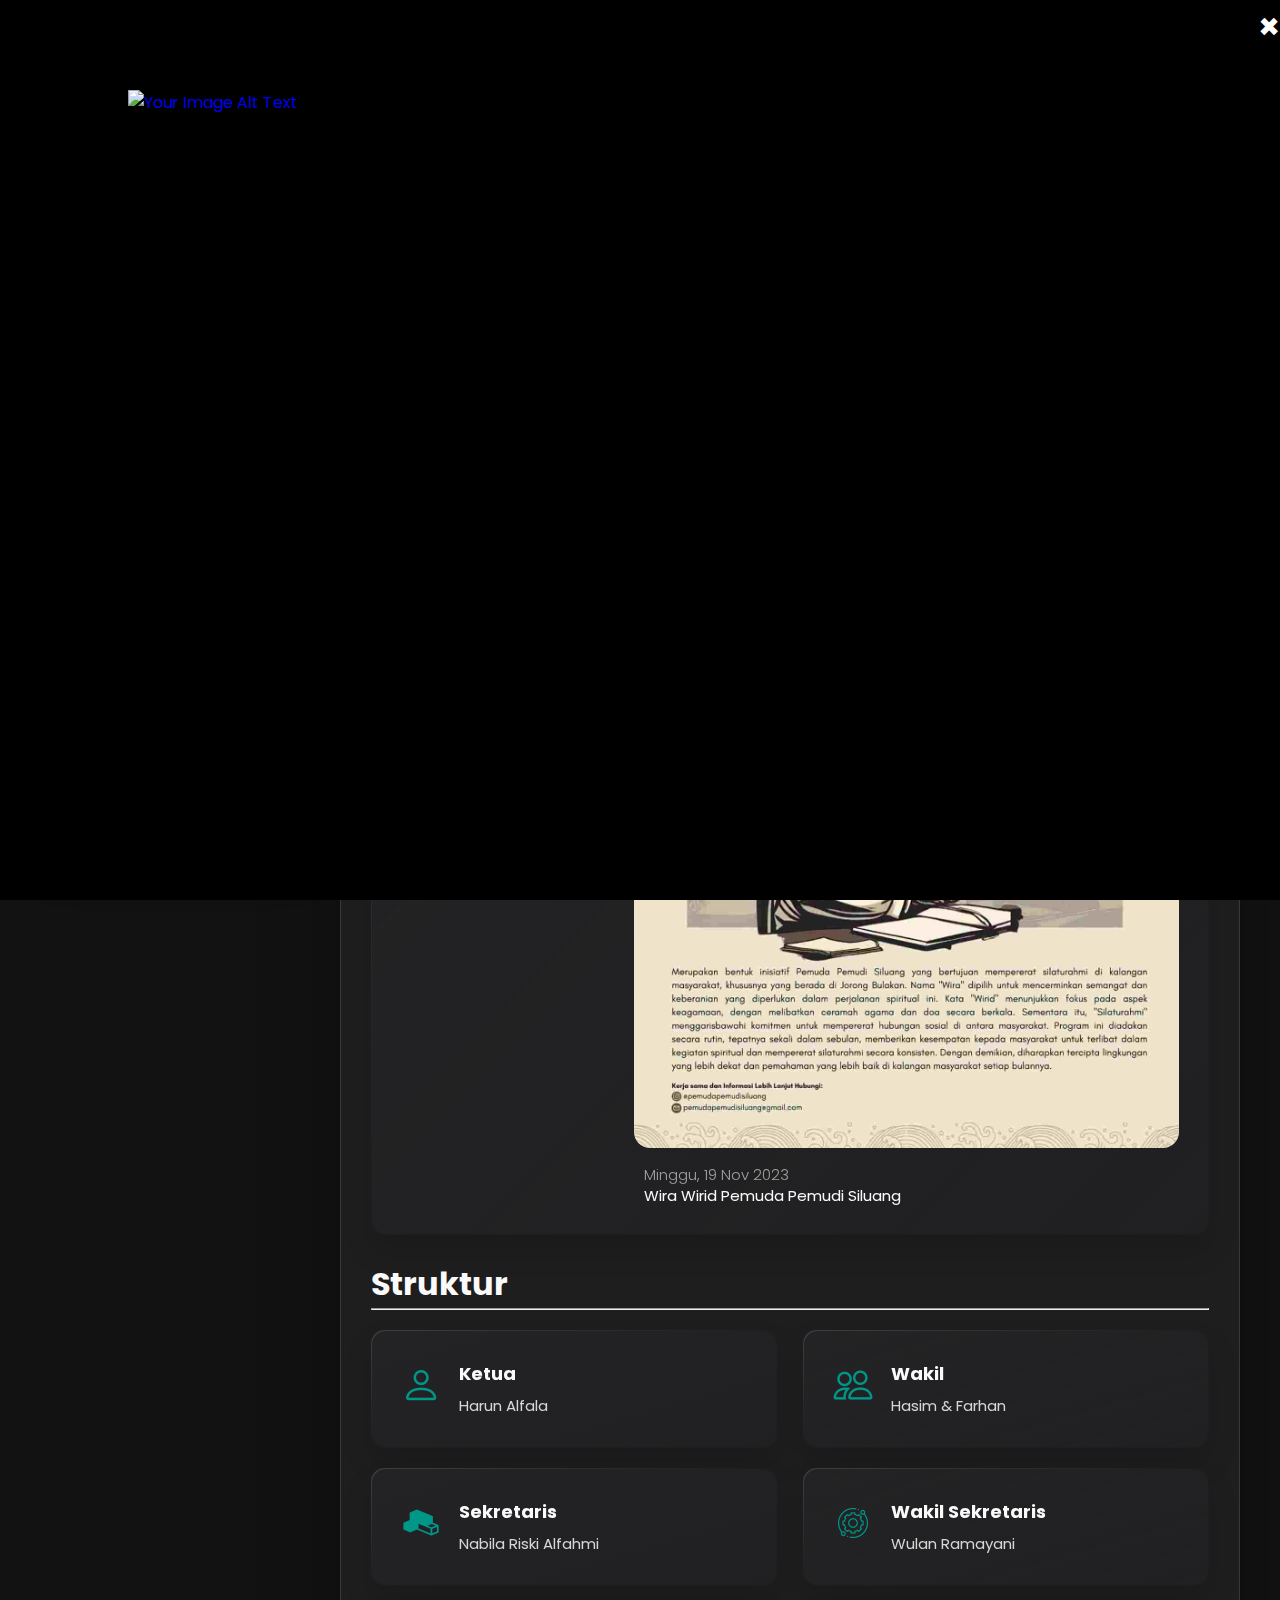
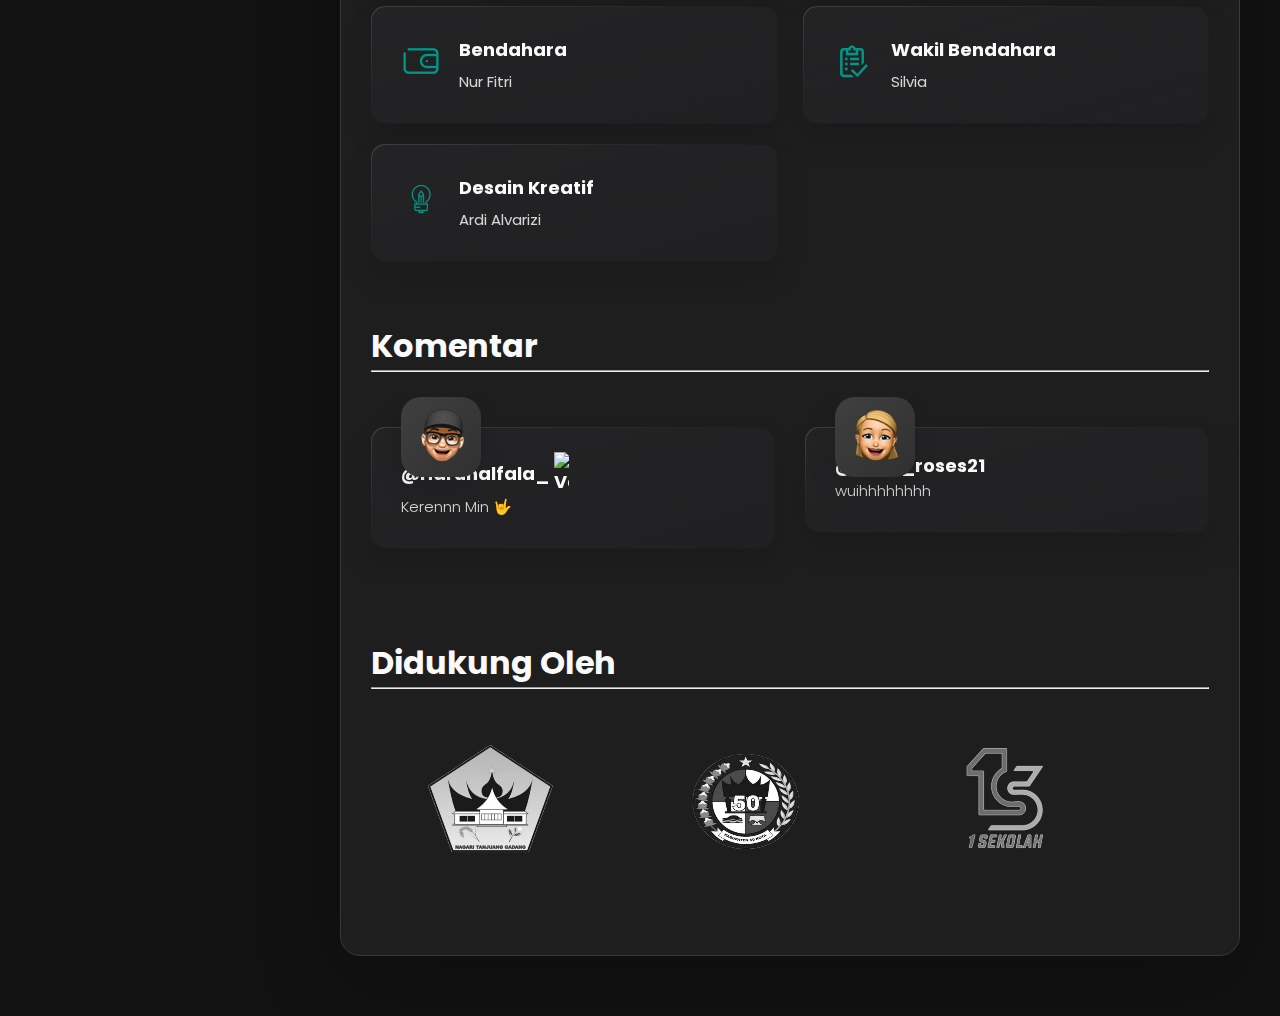
==== commit 2c33a7cd: "Update index.html" ====
--- a/index.html
+++ b/index.html
@@ -103,7 +103,7 @@
             <div class="contact-info">
               <p class="contact-title">Contact</p>
 
-              <a href="./assets/contact/contact.html" class="contact-link">Hubungi Kami? Klik disini!</a>
+              <a href="/assets/contact/contact.html" class="contact-link">Hubungi Kami? Klik disini!</a>
             </div>
 
           </li>
@@ -256,10 +256,6 @@
   <div class="admin-info">
     <h4 class="h4 testimonials-item-title" data-testimonials-title>
       @ardialvarizi_
-      <span class="verified-icon" data-testimonials-verified>
-        <!-- Ganti dengan gambar dari URL -->
-        <img src="https://blogger.googleusercontent.com/img/b/R29vZ2xl/AVvXsEiI_rJ5L9jTK00GglwR8ycIaEcqVnMLf2V4DeQzFB8m5sOoaeefIOHOVMP0QLZtciMqWfCm6VJalNUx07ek3a8A_COVObbdsKmipFxbsynEISs7jgnUEczGk9ZGShPoSs2uCNm8FxXmPPa91_UKSUqJ70z7QREYBbLK7gg8SvNlrwzYNGo3XSPT3qkUIjTH/s210/1699880143985.png" alt="Verified">
-      </span>
     </h4>
     <!-- Teks Admin -->
     <p class="admin-text">Kreatif</p>
@@ -815,10 +811,6 @@
   <div class="admin-info">
     <h4 class="h4 testimonials-item-title" data-testimonials-title>
       @_wwulannn
-      <span class="verified-icon" data-testimonials-verified>
-        <!-- Ganti dengan gambar dari URL -->
-        <img src="https://blogger.googleusercontent.com/img/b/R29vZ2xl/AVvXsEiI_rJ5L9jTK00GglwR8ycIaEcqVnMLf2V4DeQzFB8m5sOoaeefIOHOVMP0QLZtciMqWfCm6VJalNUx07ek3a8A_COVObbdsKmipFxbsynEISs7jgnUEczGk9ZGShPoSs2uCNm8FxXmPPa91_UKSUqJ70z7QREYBbLK7gg8SvNlrwzYNGo3XSPT3qkUIjTH/s210/1699880143985.png" alt="Verified">
-      </span>
     </h4>
 
     <!-- Teks Admin -->
@@ -847,10 +839,6 @@
   <div class="admin-info">
     <h4 class="h4 testimonials-item-title" data-testimonials-title>
       @harunalfala_
-      <span class="verified-icon" data-testimonials-verified>
-        <!-- Ganti dengan gambar dari URL -->
-        <img src="https://blogger.googleusercontent.com/img/b/R29vZ2xl/AVvXsEiI_rJ5L9jTK00GglwR8ycIaEcqVnMLf2V4DeQzFB8m5sOoaeefIOHOVMP0QLZtciMqWfCm6VJalNUx07ek3a8A_COVObbdsKmipFxbsynEISs7jgnUEczGk9ZGShPoSs2uCNm8FxXmPPa91_UKSUqJ70z7QREYBbLK7gg8SvNlrwzYNGo3XSPT3qkUIjTH/s210/1699880143985.png" alt="Verified">
-      </span>
     </h4>
 
     <!-- Teks Admin -->
@@ -872,17 +860,13 @@
               </a>
             </li>
 
-                        <li class="project-item  active" data-filter-item data-category="pemuda/i">
+                        <li class="project-item  active" data-filter-item data-category="keagamaan">
               <a href="./assets/thum/thum-3.jpg">
 <div class="user-info-container">
   <img src="./assets/images/pp/pp-2.png" alt="Profil" class="profile-img" width="50" height="50">
   <div class="admin-info">
     <h4 class="h4 testimonials-item-title" data-testimonials-title>
       @fitriiiyy__
-      <span class="verified-icon" data-testimonials-verified>
-        <!-- Ganti dengan gambar dari URL -->
-        <img src="https://blogger.googleusercontent.com/img/b/R29vZ2xl/AVvXsEiI_rJ5L9jTK00GglwR8ycIaEcqVnMLf2V4DeQzFB8m5sOoaeefIOHOVMP0QLZtciMqWfCm6VJalNUx07ek3a8A_COVObbdsKmipFxbsynEISs7jgnUEczGk9ZGShPoSs2uCNm8FxXmPPa91_UKSUqJ70z7QREYBbLK7gg8SvNlrwzYNGo3XSPT3qkUIjTH/s210/1699880143985.png" alt="Verified">
-      </span>
     </h4>
 
     <!-- Teks Admin -->
@@ -897,24 +881,20 @@
                   <img src="./assets/thum/thum-3.jpg" alt="brawlhalla" loading="lazy">
                 </figure>
               
-              <p class="project-category">Pemuda/i</p>
+              <p class="project-category">Keagamaan</p>
 
                 <h3 class="project-title">Wirid Pengajian 22 Agustus 2023</h3>
 
               </a>
             </li>
             
-            <li class="project-item  active" data-filter-item data-category="keagamaan">
-              <a href="./assets/thum/thum-4.jpg">
+            <li class="project-item  active" data-filter-item data-category="pemuda/i">
+              <a href="./assets/thum/thum-5.jpg">
 <div class="user-info-container">
   <img src="./assets/images/pp/pp-2.png" alt="Profil" class="profile-img" width="50" height="50">
   <div class="admin-info">
     <h4 class="h4 testimonials-item-title" data-testimonials-title>
       @siilviaa__
-      <span class="verified-icon" data-testimonials-verified>
-        <!-- Ganti dengan gambar dari URL -->
-        <img src="https://blogger.googleusercontent.com/img/b/R29vZ2xl/AVvXsEiI_rJ5L9jTK00GglwR8ycIaEcqVnMLf2V4DeQzFB8m5sOoaeefIOHOVMP0QLZtciMqWfCm6VJalNUx07ek3a8A_COVObbdsKmipFxbsynEISs7jgnUEczGk9ZGShPoSs2uCNm8FxXmPPa91_UKSUqJ70z7QREYBbLK7gg8SvNlrwzYNGo3XSPT3qkUIjTH/s210/1699880143985.png" alt="Verified">
-      </span>
     </h4>
 
     <!-- Teks Admin -->
@@ -926,10 +906,10 @@
                     <ion-icon name="eye-outline"></ion-icon>
                   </div>
 
-                  <img src="./assets/thum/thum-4.jpg" alt="brawlhalla" loading="lazy">
+                  <img src="./assets/thum/thum-5.jpg" alt="brawlhalla" loading="lazy">
                 </figure>
               
-              <p class="project-category">Keagamaaan</p>
+              <p class="project-category">Pemuda/i</p>
 
                 <h3 class="project-title">Tournament ML 17 Agustus 2023</h3>
 
@@ -943,10 +923,6 @@
   <div class="admin-info">
     <h4 class="h4 testimonials-item-title" data-testimonials-title>
       @ivory_roses21
-      <span class="verified-icon" data-testimonials-verified>
-        <!-- Ganti dengan gambar dari URL -->
-        <img src="https://blogger.googleusercontent.com/img/b/R29vZ2xl/AVvXsEiI_rJ5L9jTK00GglwR8ycIaEcqVnMLf2V4DeQzFB8m5sOoaeefIOHOVMP0QLZtciMqWfCm6VJalNUx07ek3a8A_COVObbdsKmipFxbsynEISs7jgnUEczGk9ZGShPoSs2uCNm8FxXmPPa91_UKSUqJ70z7QREYBbLK7gg8SvNlrwzYNGo3XSPT3qkUIjTH/s210/1699880143985.png" alt="Verified">
-      </span>
     </h4>
 
     <!-- Teks Admin -->
@@ -975,10 +951,6 @@
   <div class="admin-info">
     <h4 class="h4 testimonials-item-title" data-testimonials-title>
       @harunalfala_
-      <span class="verified-icon" data-testimonials-verified>
-        <!-- Ganti dengan gambar dari URL -->
-        <img src="https://blogger.googleusercontent.com/img/b/R29vZ2xl/AVvXsEiI_rJ5L9jTK00GglwR8ycIaEcqVnMLf2V4DeQzFB8m5sOoaeefIOHOVMP0QLZtciMqWfCm6VJalNUx07ek3a8A_COVObbdsKmipFxbsynEISs7jgnUEczGk9ZGShPoSs2uCNm8FxXmPPa91_UKSUqJ70z7QREYBbLK7gg8SvNlrwzYNGo3XSPT3qkUIjTH/s210/1699880143985.png" alt="Verified">
-      </span>
     </h4>
 
     <!-- Teks Admin -->
@@ -1007,10 +979,6 @@
   <div class="admin-info">
     <h4 class="h4 testimonials-item-title" data-testimonials-title>
       @harunalfala_
-      <span class="verified-icon" data-testimonials-verified>
-        <!-- Ganti dengan gambar dari URL -->
-        <img src="https://blogger.googleusercontent.com/img/b/R29vZ2xl/AVvXsEiI_rJ5L9jTK00GglwR8ycIaEcqVnMLf2V4DeQzFB8m5sOoaeefIOHOVMP0QLZtciMqWfCm6VJalNUx07ek3a8A_COVObbdsKmipFxbsynEISs7jgnUEczGk9ZGShPoSs2uCNm8FxXmPPa91_UKSUqJ70z7QREYBbLK7gg8SvNlrwzYNGo3XSPT3qkUIjTH/s210/1699880143985.png" alt="Verified">
-      </span>
     </h4>
 
     <!-- Teks Admin -->
@@ -1039,10 +1007,6 @@
   <div class="admin-info">
     <h4 class="h4 testimonials-item-title" data-testimonials-title>
       @harunalfala_
-      <span class="verified-icon" data-testimonials-verified>
-        <!-- Ganti dengan gambar dari URL -->
-        <img src="https://blogger.googleusercontent.com/img/b/R29vZ2xl/AVvXsEiI_rJ5L9jTK00GglwR8ycIaEcqVnMLf2V4DeQzFB8m5sOoaeefIOHOVMP0QLZtciMqWfCm6VJalNUx07ek3a8A_COVObbdsKmipFxbsynEISs7jgnUEczGk9ZGShPoSs2uCNm8FxXmPPa91_UKSUqJ70z7QREYBbLK7gg8SvNlrwzYNGo3XSPT3qkUIjTH/s210/1699880143985.png" alt="Verified">
-      </span>
     </h4>
 
     <!-- Teks Admin -->
@@ -1063,7 +1027,7 @@
               </a>
             </li>
             
-            <div class="popup-container" onclick="window.location.href='./assets/idx/idx.html'">
+            <div class="popup-container" onclick="window.location.href='/assets/idx/idx.html'">
         +
     </div>
 
--- a/assets/css/style.css
+++ b/assets/css/style.css
@@ -1997,4 +1997,37 @@
   transform: translate(-50%, -50%);
   width: 80%;
   height: 80%;
-}+}
+
+
+
+
+
+
+
+/* Styling untuk popup */
+        .popup-container {
+            position: fixed;
+            bottom: 80px; /* Ganti dengan nilai yang sesuai */
+            right: 20px;
+            background-color: #3498db;
+            color: #fff;
+            padding: 10px;
+            border-radius: 50%;
+            cursor: pointer;
+            z-index: 1;
+            animation: bounce 1s infinite;
+        }
+
+        /* Styling untuk animasi */
+        @keyframes bounce {
+            0%, 20%, 50%, 80%, 100% {
+                transform: translateY(0);
+            }
+            40% {
+                transform: translateY(-20px);
+            }
+            60% {
+                transform: translateY(-10px);
+            }
+        }
